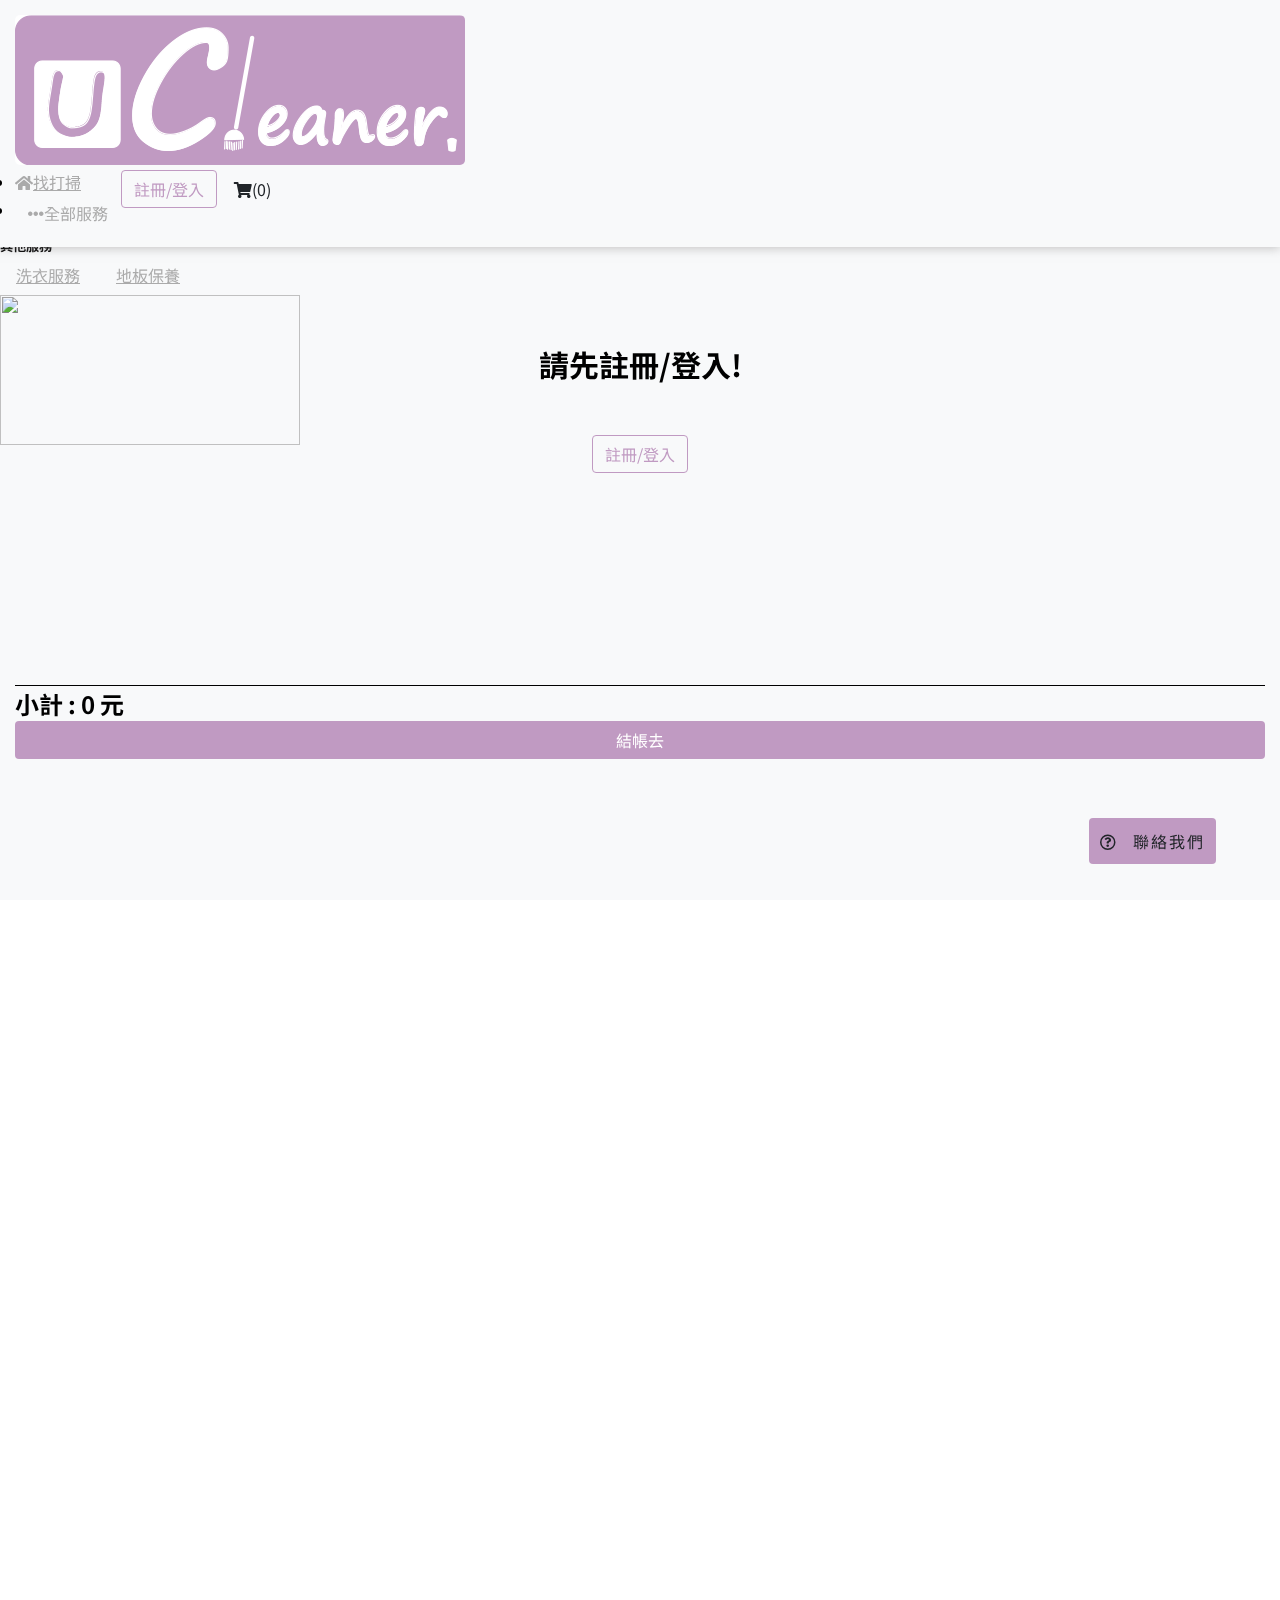
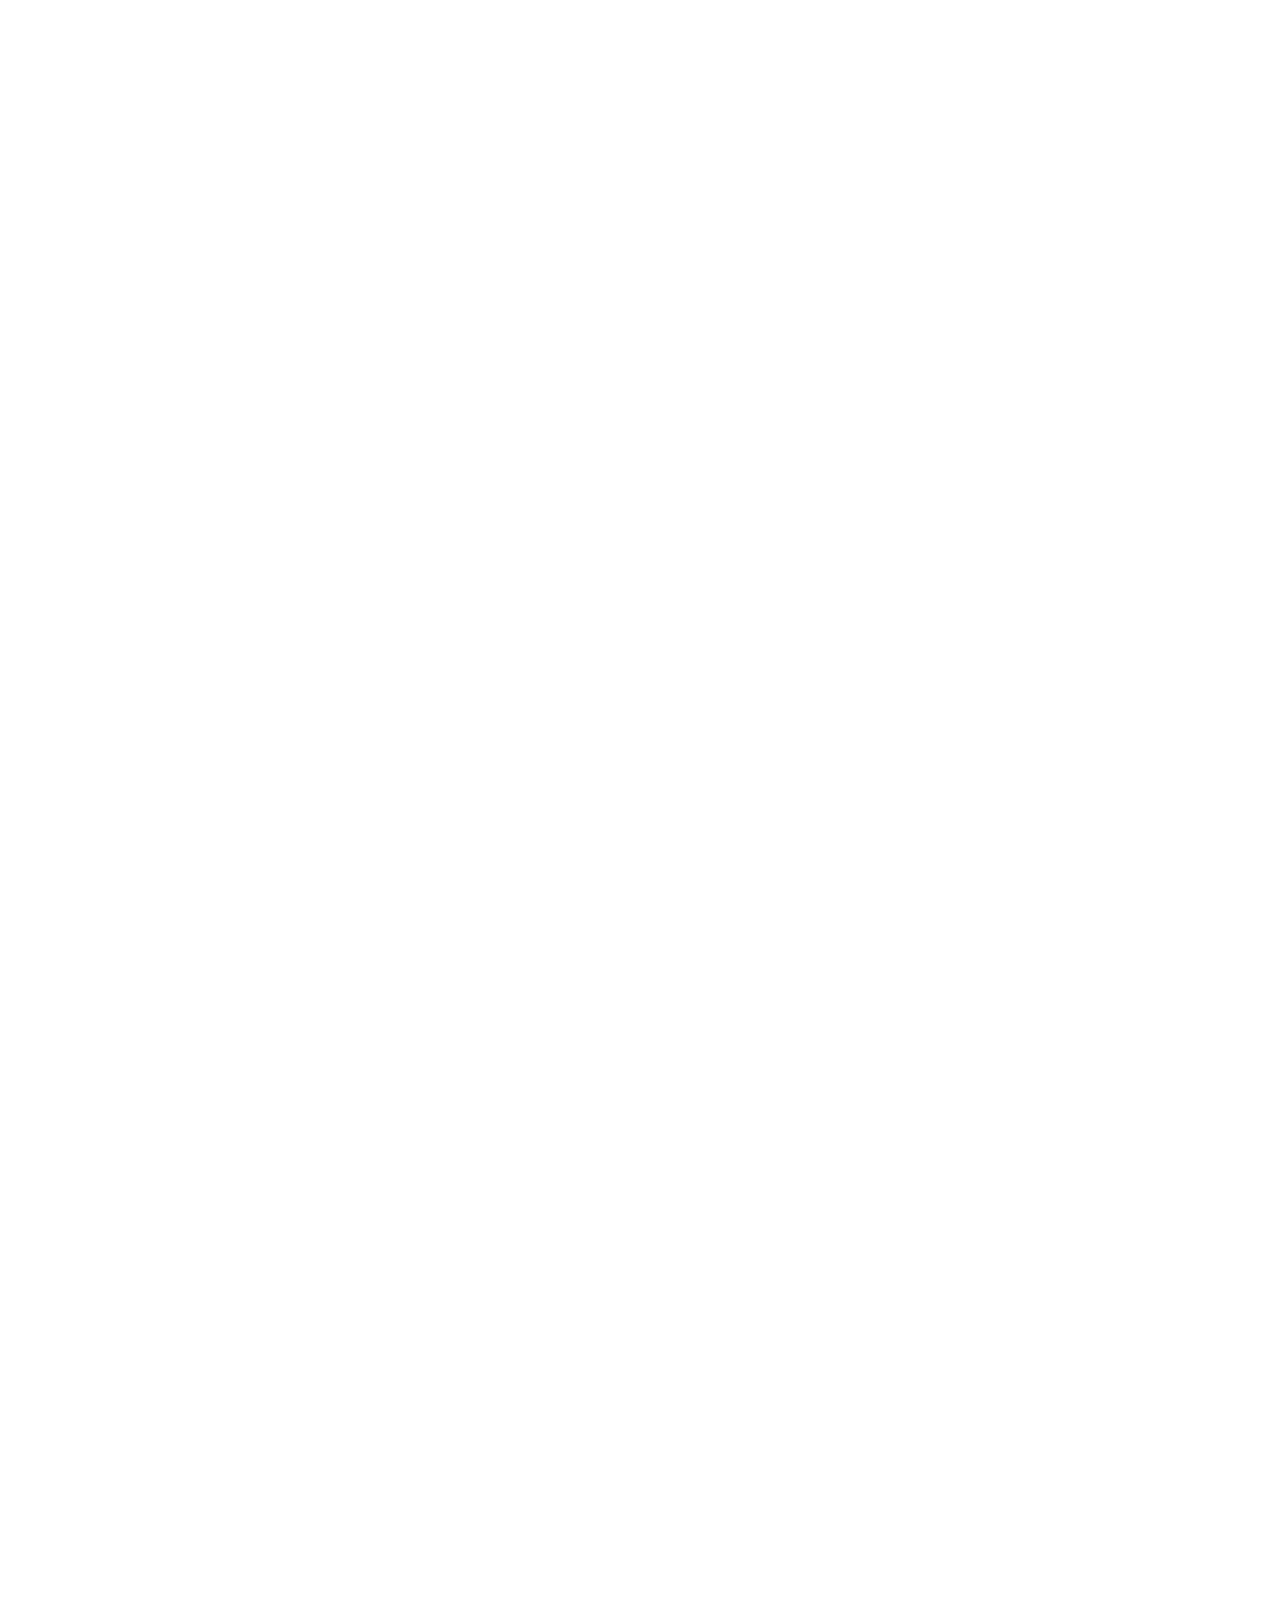
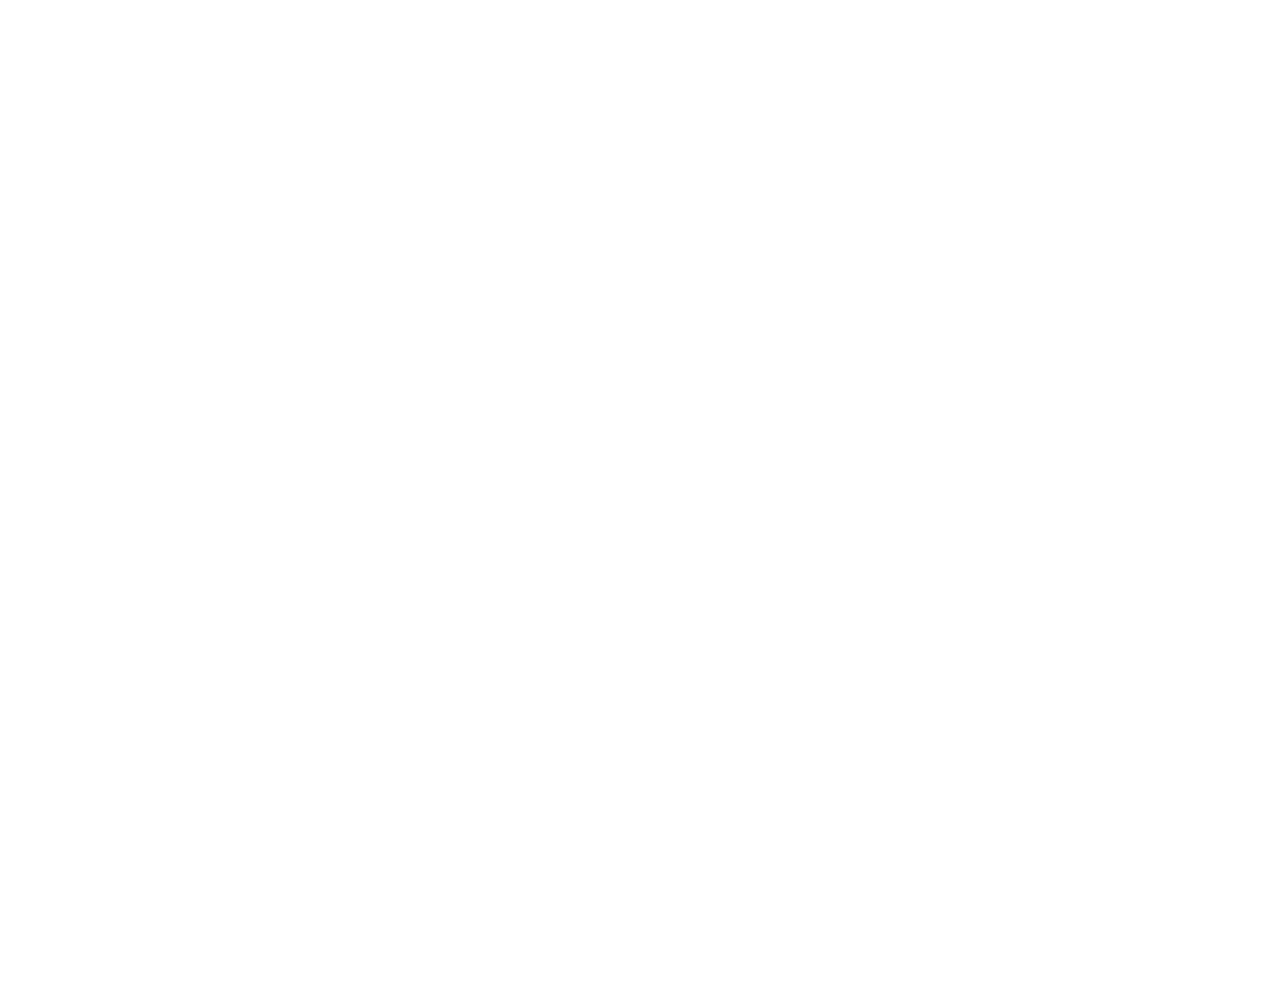
==== allServiceView.html @ 4199331a "新增全部服務導覽頁 + 改版" ====
<!DOCTYPE html>
<html lang="zh-hant">

<head>
    <meta charset="UTF-8">
    <meta name="viewport" content="width=device-width, initial-scale=1.0">
    <link rel="stylesheet" href="https://cdn.jsdelivr.net/npm/bootstrap@4.6.0/dist/css/bootstrap.min.css"
        integrity="sha384-B0vP5xmATw1+K9KRQjQERJvTumQW0nPEzvF6L/Z6nronJ3oUOFUFpCjEUQouq2+l" crossorigin="anonymous">
    <link rel="stylesheet" href="https://cdnjs.cloudflare.com/ajax/libs/OwlCarousel2/2.3.4/assets/owl.carousel.min.css"
        integrity="sha512-tS3S5qG0BlhnQROyJXvNjeEM4UpMXHrQfTGmbQ1gKmelCxlSEBUaxhRBj/EFTzpbP4RVSrpEikbmdJobCvhE3g=="
        crossorigin="anonymous" />
    <link rel="stylesheet"
        href="https://cdnjs.cloudflare.com/ajax/libs/OwlCarousel2/2.3.4/assets/owl.theme.default.min.css"
        integrity="sha512-sMXtMNL1zRzolHYKEujM2AqCLUR9F2C4/05cdbxjjLSRvMQIciEPCQZo++nk7go3BtSuK9kfa/s+a4f4i5pLkw=="
        crossorigin="anonymous" />
    <link rel="stylesheet" href="css/layout.css">
    <link rel="stylesheet" href="css/allServiceView.css">
    <title>全部服務 - uCleaner - 打掃服務</title>
    <link rel="shortcut icon" href="./images/favicon.ico" type="image/x-icon">
    <link rel="stylesheet" href="/css/icofont.min.css">
</head>

<body>
    <section class="section_loading">
        <div class='broom'>
            <div class='broom-handle'></div>
            <div class='brushes'>
                <div class='string'></div>
                <div class='string string-2'></div>
            </div>
            <div class='line'></div>
            <div class='line line-2'></div>
            <div class='line line-3'></div>
            <div class='line line-4'></div>
            <div class='line line-5'></div>
            <div class='line line-6'></div>
            <div class='line line-7'></div>
        </div>
        <div class="ash"></div>
        <div class="ash ash-right"></div>
    </section>
    <section class="section_nav">
        <div class="container-xxl p-0">
            <nav class="navbar navbar-expand-lg navbar-light position-static">
                <a class="logo" href="/">
                    <img src="./images/logo.png" alt="Logo" class="w-100">
                </a>
                <button class="hamburger" type="button">
                    <span class="navbar-toggler-icon"></span>
                </button>
                <div class="collapse navbar-collapse">
                    <ul class="navbar-nav mr-auto">
                        <li class="nav-item">
                            <a class="nav-link color-gray" href="./singleProduct.html"><i
                                    class="fas fa-home ml-4 mr-2"></i>找打掃</a>
                        </li>
                        <li class="nav-item">
                            <button class="btns nav-link color-gray all-service" type="button" data-toggle="collapse"
                                data-target="#collapse" aria-expanded="false" aria-controls="collapse">
                                <i class="fas fa-ellipsis-h ml-4 mr-2"></i>全部服務
                            </button>
                        </li>
                    </ul>
                    <div class="nav_btn-group d-flex align-items-center">
                        <button class="btns" id="cart"><i class="fas fa-shopping-cart pr-1"></i>(<span
                                class="count"></span>)</button>
                    </div>
                </div>
                <div class="side-menu">
                    <div class="side-menu_header">
                        <i class="fas fa-times float-right"></i>
                    </div>
                    <div class="side-menu_body">
                        <ul class="side-menu-nav">
                            <li class="nav-item py-2">
                                <a class="nav-link color-gray" href="./singleProduct.html"><i
                                        class="fas fa-home ml-4 mr-2"></i>找打掃</a>
                            </li>
                            <li class="nav-item py-2">
                                <a class="btns nav-link color-gray all-service" href="javascript:;">
                                    <i class="fas fa-ellipsis-h ml-4 mr-2"></i>全部服務<i
                                        class="fas fa-chevron-right ml-2"></i>
                                </a>
                                <div class="side-menu_all-service">
                                    <a class="btns nav-link color-gray all-service" href="javascript:;">
                                        <i class="fas fa-chevron-left mr-2"></i>全部服務
                                    </a>
                                    <ul class="list-unstyled">
                                        <li>
                                            <div class="subItem py-2">
                                                <span class="dropdown-item color-gray pl-3" href="javascript:;">熱門常用<i
                                                        class="fas fa-chevron-right ml-3"></i></span>
                                                <div class="subSubItem">
                                                    <a class="dropdown-item color-gray pl-5" href="javascript:;"
                                                        style="--delay:.1s">鐘點清潔</a>
                                                    <a class="dropdown-item color-gray pl-5" href="javascript:;"
                                                        style="--delay:.2s">冷氣機清洗</a>
                                                    <a class="dropdown-item color-gray pl-5" href="javascript:;"
                                                        style="--delay:.3s">洗衣機清洗</a>
                                                </div>
                                            </div>
                                        </li>

                                        <li>
                                            <div class="subItem py-2">
                                                <span class="dropdown-item color-gray pl-3" href="javascript:;">清潔收納<i
                                                        class="fas fa-chevron-right ml-3"></i></span>
                                                <div class="subSubItem">
                                                    <a class="dropdown-item color-gray pl-5" href="javascript:;"
                                                        style="--delay:.1s">鐘點清潔</a>
                                                    <a class="dropdown-item color-gray pl-5" href="javascript:;"
                                                        style="--delay:.2s">收納整理</a>
                                                    <a class="dropdown-item color-gray pl-5" href="javascript:;"
                                                        style="--delay:.3s">裝潢清潔</a>
                                                </div>
                                            </div>
                                        </li>
                                        <li>
                                            <div class="subItem py-2">
                                                <span class="dropdown-item color-gray pl-3" href="javascript:;">清除塵蟎<i
                                                        class="fas fa-chevron-right ml-3"></i></span>
                                                <div class="subSubItem">
                                                    <a class="dropdown-item color-gray pl-5" href="javascript:;"
                                                        style="--delay:.1s">除塵蟎</a>
                                                    <a class="dropdown-item color-gray pl-5" href="javascript:;"
                                                        style="--delay:.2s">清毒除蟲</a>
                                                </div>
                                            </div>
                                        </li>
                                        <li>
                                            <div class="subItem py-2">
                                                <span class="dropdown-item color-gray pl-3" href="javascript:;">企業服務<i
                                                        class="fas fa-chevron-right ml-3"></i></span>
                                                <div class="subSubItem">
                                                    <a class="dropdown-item color-gray pl-5" href="javascript:;"
                                                        style="--delay:.1s">鐘點清潔</a>
                                                    <a class="dropdown-item color-gray pl-5" href="javascript:;"
                                                        style="--delay:.2s">辦公室定期</a>
                                                    <a class="dropdown-item color-gray pl-5" href="javascript:;"
                                                        style="--delay:.3s">冷氣機清洗</a>
                                                </div>
                                            </div>
                                        </li>
                                        <li>
                                            <div class="subItem py-2">
                                                <span class="dropdown-item color-gray pl-3" href="javascript:;">其他服務<i
                                                        class="fas fa-chevron-right ml-3"></i></span>
                                                <div class="subSubItem">
                                                    <a class="dropdown-item color-gray pl-5" href="javascript:;"
                                                        style="--delay:.1s">洗衣服務</a>
                                                    <a class="dropdown-item color-gray pl-5" href="javascript:;"
                                                        style="--delay:.2s">地板保養</a>
                                                </div>
                                            </div>
                                        </li>
                                    </ul>
                                </div>
                            </li>
                        </ul>
                    </div>

                </div>
            </nav>
        </div>
        <div class="nav-bottom">
            <div class="row">
                <div class="col-3">
                    <div class="nav-bottom-item">
                        <a href="/">
                            <i class="fas fa-home"></i>
                            <span>首頁</span>
                        </a>
                    </div>
                </div>
                <div class="col-3">
                    <div class="nav-bottom-item">
                        <a href="javascript:;">
                            <i class="fas fa-shopping-cart"></i>
                            <span>購物車</span>
                        </a>
                    </div>
                </div>
                <div class="col-3">
                    <div class="nav-bottom-item">
                        <a href="javascript:;">
                            <i class="fas fa-user"></i>
                            <span>會員</span>
                        </a>
                    </div>
                </div>
                <div class="col-3">
                    <div class="nav-bottom-item">
                        <a href="javascript:;">
                            <i class="fas fa-question"></i>
                            <span>客服</span>
                        </a>
                    </div>
                </div>
            </div>
        </div>
    </section>
    <section class="section_collapse-zone">
        <div class="collapse mt-5 pt-5 pb-3 bg-white" id="collapse">
            <div class="container">
                <div class="row py-4">
                    <div class="col-3 d-flex">
                        <div class="collapse_section px-2">
                            <h5 class="white-space pl-3 pt-4">熱門常用</h5>
                            <a class="dropdown-item color-gray" href="javascript:;"
                                data-imgSrc="https://picsum.photos/300/150/?random=1">鐘點清潔</a>
                            <a class="dropdown-item color-gray" href="javascript:;"
                                data-imgSrc="https://picsum.photos/300/150/?random=2">冷氣機清洗</a>
                            <a class="dropdown-item color-gray" href="javascript:;"
                                data-imgSrc="https://picsum.photos/300/150/?random=3">洗衣機清洗</a>
                        </div>
                        <div class="collapse_section px-2">
                            <h5 class="white-space pl-3 pt-4">清潔收納</h5>
                            <a class="dropdown-item color-gray" href="javascript:;"
                                data-imgSrc="https://picsum.photos/300/150/?random=4">鐘點清潔</a>
                            <a class="dropdown-item color-gray" href="javascript:;"
                                data-imgSrc="https://picsum.photos/300/150/?random=5">收納整理</a>
                            <a class="dropdown-item color-gray" href="javascript:;"
                                data-imgSrc="https://picsum.photos/300/150/?random=6">裝潢清潔</a>
                        </div>
                    </div>
                    <div class="col-3 d-flex">
                        <div class="collapse_section px-2">
                            <h5 class="white-space pl-3 pt-4">清除塵蟎</h5>
                            <a class="dropdown-item color-gray" href="javascript:;"
                                data-imgSrc="https://picsum.photos/300/150/?random=7">除塵蟎</a>
                            <a class="dropdown-item color-gray" href="javascript:;"
                                data-imgSrc="https://picsum.photos/300/150/?random=8">清毒除蟲</a>
                        </div>
                        <div class="collapse_section px-2">
                            <h5 class="white-space pl-3 pt-4">企業服務</h5>
                            <a class="dropdown-item color-gray" href="javascript:;"
                                data-imgSrc="https://picsum.photos/300/150/?random=9">鐘點清潔</a>
                            <a class="dropdown-item color-gray" href="javascript:;"
                                data-imgSrc="https://picsum.photos/300/150/?random=10">辦公室定期</a>
                            <a class="dropdown-item color-gray" href="javascript:;"
                                data-imgSrc="https://picsum.photos/300/150/?random=11">冷氣機清洗</a>
                        </div>
                    </div>
                    <div class="col-2 d-flex">
                        <div class="collapse_section px-2">
                            <h5 class="white-space pl-3 pt-4">其他服務</h5>
                            <a class="dropdown-item color-gray" href="javascript:;"
                                data-imgSrc="https://picsum.photos/300/150/?random=12">洗衣服務</a>
                            <a class="dropdown-item color-gray" href="javascript:;"
                                data-imgSrc="https://picsum.photos/300/150/?random=13">地板保養</a>
                        </div>
                    </div>
                    <div class="col-4">
                        <div class="collapse_section">
                            <img src="./images/loading.gif" data-src="https://picsum.photos/300/150/?random=1"
                                class="d-block rounded mt-4 lazyload" style="width: 300px;height:150px;">
                        </div>
                    </div>
                </div>
            </div>
        </div>
    </section>
    <section class="section_cart-side-menu cart-side-menu position-fixed">
        <div class="container-fluid">
            <div class="row justify-content-end">
                <div class="col-12 col-lg-5 col-xl-4">
                    <div class="cart">
                        <div class="cart-header pb-2 mb-5">
                            <div class="cart-title">
                                <i class="fas fa-times float-right" id="cart-close"></i>
                                <h2>你的購物車(<span class="count"></span>)</h2>
                            </div>
                            <span class="tip">※向左滑動以便進行刪除</span>
                        </div>
                        <div class="cart-body">
                        </div>
                        <div class="cart-footer mt-4">
                            <h2 class="mt-2 mb-5"></h2>
                            <button class="btns checkout">結帳去</button>
                        </div>
                    </div>
                </div>
            </div>
        </div>
    </section>

    <!-- Start -->
    <section class="section_banner">
        <div class="container-fluid">
            <div class="row">
                <div class="col-12">
                    <h2>各式專業服務</h2>
                </div>
            </div>
        </div>
    </section>
    <section class="section_all-service-view">
        <div class="container">
            <div class="row">
                <div class="col-6 col-md-4 col-lg-3">
                    <div class="service-view-item">
                        <a href="javascript:;">
                            <div class="view-item-title">
                                <h4>鐘點清潔</h4>
                            </div>
                            <div class="view-item-content">
                                <p>專業清潔每小時500 - 600元不等創造舒適的窩</p>
                            </div>
                            <div class="view-item-hide">
                                <i class="icofont-man-in-glasses"></i>
                                <p>鐘點清潔</p>
                            </div>
                        </a>
                    </div>
                </div>
                <div class="col-6 col-md-4 col-lg-3">
                    <div class="service-view-item">
                        <a href="javascript:;">
                            <div class="view-item-title">
                                <h4>冷氣機清洗</h4>
                            </div>
                            <div class="view-item-content">
                                <p>與PM 2.5說不，還你清新空氣</p>
                            </div>
                            <div class="view-item-hide">
                                <i class="icofont-energy-air"></i>
                                <p>冷氣機清洗</p>
                            </div>
                        </a>
                    </div>
                </div>
                <div class="col-6 col-md-4 col-lg-3">
                    <div class="service-view-item">
                        <a href="javascript:;">
                            <div class="view-item-title">
                                <h4>洗衣機清洗</h4>
                            </div>
                            <div class="view-item-content">
                                <p>與藏身許久煩人的汙垢宣戰</p>
                            </div>
                            <div class="view-item-hide">
                                <i class="icofont-washing-machine"></i>
                                <p>洗衣機清洗</p>
                            </div>
                        </a>
                    </div>
                </div>
                <div class="col-6 col-md-4 col-lg-3">
                    <div class="service-view-item">
                        <a href="javascript:;">
                            <div class="view-item-title">
                                <h4>收納整理</h4>
                            </div>
                            <div class="view-item-content">
                                <p>收納整理，迎接好心情</p>
                            </div>
                            <div class="view-item-hide">
                                <i class="icofont-briefcase-2"></i>
                                <p>收納整理</p>
                            </div>
                        </a>
                    </div>
                </div>
                <div class="col-6 col-md-4 col-lg-3">
                    <div class="service-view-item">
                        <a href="javascript:;">
                            <div class="view-item-title">
                                <h4>裝潢清潔</h4>
                            </div>
                            <div class="view-item-content">
                                <p>裝潢後的清潔交給我們，木屑粉塵一網打盡</p>
                            </div>
                            <div class="view-item-hide">
                                <i class="icofont-bucket1"></i>
                                <p>裝潢清潔</p>
                            </div>
                        </a>
                    </div>
                </div>
                <div class="col-6 col-md-4 col-lg-3">
                    <div class="service-view-item">
                        <a href="javascript:;">
                            <div class="view-item-title">
                                <h4>除塵蟎</h4>
                            </div>
                            <div class="view-item-content">
                                <p>除去塵蟎，拒當過敏兒</p>
                            </div>
                            <div class="view-item-hide">
                                <i class="icofont-bug"></i>
                                <p>除塵蟎</p>
                            </div>
                        </a>
                    </div>
                </div>
                <div class="col-6 col-md-4 col-lg-3">
                    <div class="service-view-item">
                        <a href="javascript:;">
                            <div class="view-item-title">
                                <h4>清毒除蟲</h4>
                            </div>
                            <div class="view-item-content">
                                <p>專業消毒噴霧機，擊退蟲害SO EASY</p>
                            </div>
                            <div class="view-item-hide">
                                <i class="icofont-bug"></i>
                                <p>清毒除蟲</p>
                            </div>
                        </a>
                    </div>
                </div>
                <div class="col-6 col-md-4 col-lg-3">
                    <div class="service-view-item">
                        <a href="javascript:;">
                            <div class="view-item-title">
                                <h4>辦公室定期</h4>
                            </div>
                            <div class="view-item-content">
                                <p>舒適上班環境，工作效率DOUBLE</p>
                            </div>
                            <div class="view-item-hide">
                                <i class="icofont-architecture-alt"></i>
                                <p>辦公室定期</p>
                            </div>
                        </a>
                    </div>
                </div>
                <div class="col-6 col-md-4 col-lg-3">
                    <div class="service-view-item">
                        <a href="javascript:;">
                            <div class="view-item-title">
                                <h4>地板保養</h4>
                            </div>
                            <div class="view-item-content">
                                <p>石板打蠟與木質地板保養，換得家裡大家開心</p>
                            </div>
                            <div class="view-item-hide">
                                <i class="icofont-triangle"></i>
                                <p>地板保養</p>
                            </div>
                        </a>
                    </div>
                </div>
                <div class="col-6 col-md-4 col-lg-3">
                    <div class="service-view-item">
                        <a href="javascript:;">
                            <div class="view-item-title">
                                <h4>洗衣服務</h4>
                            </div>
                            <div class="view-item-content">
                                <p>外送洗衣，以袋計價，隔日取件</p>
                            </div>
                            <div class="view-item-hide">
                                <i class="icofont-jacket"></i>
                                <p>洗衣服務</p>
                            </div>
                        </a>
                    </div>
                </div>
            </div>
        </div>
    </section>
    <!-- End -->

    <footer class="section_footer">
        <div class="container-xxl">
            <div class="row">
                <div class="col-12 col-lg-4">
                    <ul class="list-unstyled">
                        <li><a href="./singleProduct.html">找打掃</a></li>
                        <li><a href="javascript:;">全部服務</a></li>
                        <li><a href="javascript:;">常見問題</a></li>
                        <li><a href="javascript:;">關於我們</a></li>
                    </ul>
                </div>
                <div class="col-12 col-lg-4">
                    <ul class="list-unstyled">
                        <li><a href="javascript:;">02-6605-7606</a></li>
                        <li><a href="javascript:;">service@abc.com</a></li>
                        <li>平日 09:00 - 18:00 ． 例假日 9:00 - 12:30 ， 13:30 - 18:00
                        </li>
                        <li>台北市大安區忠孝東路三段96號11號樓之1</li>
                    </ul>
                </div>
                <div class="col-12 col-lg-4 d-flex align-items-center">
                    <a href="https://line.me/ti/p/8W34BVyjk1" target="_blank" class="line-link">
                        <img src="./images/loading.gif" data-src="./images/line.png" alt="line" class="lazyload"></a>
                    <div class="logo pl-4">
                        <img src="./images/logo.png" alt="Logo" class="w-100">
                    </div>
                </div>
            </div>
            <hr>
            <div class="row">
                <div class="col-12 col-lg-6">
                    <p>
                        &copy; uCleaner - 打掃服務 2021 All Right Reserved
                    </p>
                </div>
                <div class="col-12 col-lg-6">
                    <p>
                        本網站支援 Google chrome、Firefox、Safari 及 Edge 瀏覽器
                    </p>
                </div>
            </div>
            <div class="contact-us">
                <button class="btns rounded-pill"><i class="far fa-question-circle"></i><span>聯絡我們</span></button>
                <div class="contact-us-form">
                    <form action="">
                        <div class="form-header">
                            <h5>客服支援</h5>
                            <i class="fas fa-minus position-absolute" id="contact-close"></i>
                        </div>
                        <div class="form-body">
                            <div class="input-groupings">
                                <label for="contact_name">姓名</label>
                                <input type="text" name="" id="contact_name">
                            </div>
                            <div class="input-groupings">
                                <label for="contact_email">電子郵件</label>
                                <input type="email" name="" id="contact_email">
                            </div>
                            <div class="input-groupings">
                                <label for="contact_phone">電話</label>
                                <input type="phone" name="" id="contact_phone">
                            </div>
                            <div class="input-groupings">
                                <label for="contact_content">訊息</label>
                                <textarea id="contact_content" cols="30" rows="5"></textarea>
                            </div>
                        </div>
                        <div class=" form-footer">
                            <input class="btns" type="submit" value="傳送訊息">
                        </div>
                    </form>
                </div>
            </div>
        </div>
    </footer>

    <script src="https://code.jquery.com/jquery-3.5.1.slim.min.js"
        integrity="sha384-DfXdz2htPH0lsSSs5nCTpuj/zy4C+OGpamoFVy38MVBnE+IbbVYUew+OrCXaRkfj"
        crossorigin="anonymous"></script>
    <script src="https://cdn.jsdelivr.net/npm/bootstrap@4.6.0/dist/js/bootstrap.bundle.min.js"
        integrity="sha384-Piv4xVNRyMGpqkS2by6br4gNJ7DXjqk09RmUpJ8jgGtD7zP9yug3goQfGII0yAns"
        crossorigin="anonymous"></script>
    <script src="https://hammerjs.github.io/dist/hammer.min.js"></script>
    <script src="./js/layout.js"></script>
</body>

</html>
---- css/layout.css ----
@import url("https://cdnjs.cloudflare.com/ajax/libs/font-awesome/5.15.1/css/all.min.css");@import url("https://fonts.googleapis.com/css2?family=Noto+Sans+TC:wght@100;300;400;500;700;900&display=swap");:root{--primary-color: #c09ac2;--primary-color-dark: #735d7d;--white: #fff;--gray: #aaa;--dark-blue: #24244e;--yellow: #f3c90c;--black: #000;--light: #f8f9fa;--dark: #333}*{font-family:'Noto Sans TC', sans-serif;padding:0;margin:0}::-moz-selection{background:var(--primary-color);color:var(--light)}::selection{background:var(--primary-color);color:var(--light)}html{overflow:hidden;height:100vh}body{overflow-x:hidden;position:relative;width:100vw;height:100vh}body.open{overflow:hidden;height:100vh}img{-o-object-fit:cover;object-fit:cover}::-webkit-scrollbar{width:8px;position:absolute;right:-10px;z-index:1000}::-webkit-scrollbar-track{background:#eeeded}::-webkit-scrollbar-thumb{border-radius:10px;background:var(--primary-color)}.dropdown-item{display:inline-block;padding:8px 16px}.dropdown-item:active,.dropdown-item:focus{background:transparent;color:var(--gray) !important;border:none}.dropdown-item:hover{background:transparent;color:var(--primary-color) !important}.container-xxl{max-width:1400px;margin:auto;padding:15px}.white-space{white-space:nowrap}.btns{display:inline-block;font-weight:400;color:#212529;text-align:center;vertical-align:middle;-webkit-user-select:none;-moz-user-select:none;-ms-user-select:none;user-select:none;user-select:none;background-color:transparent;border:1px solid transparent;padding:.375rem .75rem;font-size:1rem;line-height:1.5;border-radius:.25rem;-webkit-transition:color .15s ease-in-out, background-color .15s ease-in-out, border-color .15s ease-in-out, -webkit-box-shadow .15s ease-in-out;transition:color .15s ease-in-out, background-color .15s ease-in-out, border-color .15s ease-in-out, -webkit-box-shadow .15s ease-in-out;transition:color .15s ease-in-out, background-color .15s ease-in-out, border-color .15s ease-in-out, box-shadow .15s ease-in-out;transition:color .15s ease-in-out, background-color .15s ease-in-out, border-color .15s ease-in-out, box-shadow .15s ease-in-out, -webkit-box-shadow .15s ease-in-out}.btn:focus,.btn:visited{-webkit-box-shadow:none !important;box-shadow:none !important}.color-gray{color:var(--gray)}.color-yellow{color:var(--yellow)}.color-skyblue{color:var(--primary-color)}.faded{opacity:0}.faded-right{-webkit-transform:translateX(100px);transform:translateX(100px);-webkit-animation:faded_right 1s forwards ease;animation:faded_right 1s forwards ease;-webkit-animation-delay:var(--delay);animation-delay:var(--delay)}@-webkit-keyframes faded_rgiht{from{-webkit-transform:translateX(100px);transform:translateX(100px);opacity:0}to{-webkit-transform:translateX(0);transform:translateX(0);opacity:1}}@keyframes faded_rgiht{from{-webkit-transform:translateX(100px);transform:translateX(100px);opacity:0}to{-webkit-transform:translateX(0);transform:translateX(0);opacity:1}}.faded-bottom{-webkit-transform:translateY(100px);transform:translateY(100px);-webkit-animation:faded_bottom 1s forwards ease;animation:faded_bottom 1s forwards ease;-webkit-animation-delay:var(--delay);animation-delay:var(--delay)}@-webkit-keyframes faded_bottom{from{-webkit-transform:translateY(100px);transform:translateY(100px);opacity:0}to{-webkit-transform:translateY(0);transform:translateY(0);opacity:1}}@keyframes faded_bottom{from{-webkit-transform:translateY(100px);transform:translateY(100px);opacity:0}to{-webkit-transform:translateY(0);transform:translateY(0);opacity:1}}.faded-left{-webkit-transform:translateX(-100px);transform:translateX(-100px);-webkit-animation:faded_left 1s forwards ease;animation:faded_left 1s forwards ease;-webkit-animation-delay:var(--delay);animation-delay:var(--delay)}@-webkit-keyframes faded_left{from{-webkit-transform:translateX(-100px);transform:translateX(-100px);opacity:0}to{-webkit-transform:translateY(0);transform:translateY(0);opacity:1}}@keyframes faded_left{from{-webkit-transform:translateX(-100px);transform:translateX(-100px);opacity:0}to{-webkit-transform:translateY(0);transform:translateY(0);opacity:1}}.faded-top{-webkit-transform:translateY(-100px);transform:translateY(-100px);-webkit-animation:faded_top 1s forwards ease;animation:faded_top 1s forwards ease;-webkit-animation-delay:var(--delay);animation-delay:var(--delay)}@-webkit-keyframes faded_top{from{-webkit-transform:translateY(-100px);transform:translateY(-100px);opacity:0}to{-webkit-transform:translateY(0);transform:translateY(0);opacity:1}}@keyframes faded_top{from{-webkit-transform:translateY(-100px);transform:translateY(-100px);opacity:0}to{-webkit-transform:translateY(0);transform:translateY(0);opacity:1}}.section_loading{position:fixed;top:0;left:0;background:var(--light);width:100vw;height:100vh;z-index:1000;-webkit-transition:.4s ease-out;transition:.4s ease-out}.section_loading.inactive{opacity:0;pointer-events:none}.section_loading .broom{width:15px;height:100px;position:relative;margin:auto;margin-top:150px;-webkit-transform-origin:top center;transform-origin:top center;animation:sweep 1.2s infinite alternate-reverse}.section_loading .broom .broom-handle{width:15px;height:100px;background-color:#5a4530;border-radius:50px}.section_loading .broom .broom-handle:before,.section_loading .broom .broom-handle:after{content:'';display:block;z-index:1;width:31px;height:10px;background-color:#ed6e46;border-radius:10px;position:absolute;right:-10px}.section_loading .broom .broom-handle:before{bottom:0}.section_loading .broom .broom-handle:after{bottom:-5px}.section_loading .broom .brushes{width:120px;height:120px;background-color:#f8b65b;border-radius:50px 50px 5px 5px;position:absolute;left:-52px;top:100px;overflow:hidden}.section_loading .broom .brushes .string{width:360px;height:360px;border:5px solid #ed6e46;position:absolute;left:-115px;top:-316px;border-radius:100%}.section_loading .broom .brushes .string-2{width:350px;left:-108px;top:-305px}.section_loading .broom .line{width:2px;height:50px;background-color:#e0a155;position:absolute;border-radius:50px;left:-38px;top:170px}.section_loading .broom .line-2{left:-23px}.section_loading .broom .line-3{left:-8px}.section_loading .broom .line-4{left:7px}.section_loading .broom .line-5{left:22px}.section_loading .broom .line-6{left:37px}.section_loading .broom .line-7{left:52px}.section_loading .ash{background:#eeebeb;background:-webkit-gradient(linear, left bottom, left top, color-stop(5%, #ece9e9), to(#f0f0f0));background:linear-gradient(to top, #ece9e9 5%, #f0f0f0 100%);filter:progid:DXImageTransform.Microsoft.gradient(startColorstr='#ece9e9', endColorstr='#f0f0f0', GradientType=0);border-radius:100px;-webkit-box-shadow:0 8px 5px rgba(0,0,0,0.1);box-shadow:0 8px 5px rgba(0,0,0,0.1);height:120px;width:350px;position:relative;left:-10%;top:10%;-webkit-transform:scale(0.3);transform:scale(0.3);opacity:0;-webkit-animation:ash_left 2.4s .7s ease infinite;animation:ash_left 2.4s .7s ease infinite}.section_loading .ash:after,.section_loading .ash:before{content:'';background:#eeececdf;position:absolute;z-indeX:-1}.section_loading .ash:after{border-radius:100px;height:100px;left:50px;top:-50px;width:100px}.section_loading .ash:before{border-radius:200px;width:180px;height:180px;right:50px;top:-90px}.section_loading .ash.ash-right{left:40%;top:-10%;-webkit-animation:ash_right 2.4s 1.5s ease infinite;animation:ash_right 2.4s 1.5s ease infinite}@-webkit-keyframes sweep{0%{-webkit-transform:rotate(30deg);transform:rotate(30deg)}100%{-webkit-transform:rotate(-30deg);transform:rotate(-30deg)}}@keyframes sweep{0%{-webkit-transform:rotate(30deg);transform:rotate(30deg)}100%{-webkit-transform:rotate(-30deg);transform:rotate(-30deg)}}@-webkit-keyframes ash_left{0%{left:-10%;opacity:0;-webkit-transform:translateY(-20px) scale(0.3);transform:translateY(-20px) scale(0.3)}50%{left:-15%;opacity:1}100%{left:-20%;opacity:0;-webkit-transform:translateY(-50px) scale(0.3);transform:translateY(-50px) scale(0.3)}}@keyframes ash_left{0%{left:-10%;opacity:0;-webkit-transform:translateY(-20px) scale(0.3);transform:translateY(-20px) scale(0.3)}50%{left:-15%;opacity:1}100%{left:-20%;opacity:0;-webkit-transform:translateY(-50px) scale(0.3);transform:translateY(-50px) scale(0.3)}}@-webkit-keyframes ash_right{0%{left:40%;opacity:0;-webkit-transform:translateY(-20px) scale(0.3);transform:translateY(-20px) scale(0.3)}50%{left:45%;opacity:1}100%{left:50%;opacity:0;-webkit-transform:translateY(-50px) scale(0.3);transform:translateY(-50px) scale(0.3)}}@keyframes ash_right{0%{left:40%;opacity:0;-webkit-transform:translateY(-20px) scale(0.3);transform:translateY(-20px) scale(0.3)}50%{left:45%;opacity:1}100%{left:50%;opacity:0;-webkit-transform:translateY(-50px) scale(0.3);transform:translateY(-50px) scale(0.3)}}.section_nav{-webkit-box-shadow:0 1px 10px #8a878780;box-shadow:0 1px 10px #8a878780;background:var(--light);width:100vw;position:fixed;top:0;left:0;z-index:90}.section_nav .hamburger{border-color:transparent;background:transparent}.section_nav #collapse{pointer-events:auto}.section_nav .logo{width:100px}.section_nav .logo img{border-radius:5px}.section_nav .collapse.navbar-collapse .navbar-nav .nav-link:hover{color:var(--primary-color)}.section_nav .collapse.navbar-collapse .navbar-nav .nav-link:focus{color:auto}.section_nav .collapse.navbar-collapse .navbar-nav .nav-link.all-service.active{color:var(--primary-color)}.section_nav .collapse.navbar-collapse .nav_btn-group .login-register{border-color:var(--primary-color) !important}.section_nav .collapse.navbar-collapse .nav_btn-group .login-register:hover{background:var(--primary-color) !important;color:var(--white) !important}.section_nav .collapse.navbar-collapse .nav_btn-group .member-center{cursor:pointer;border-color:var(--primary-color) !important}.section_nav .collapse.navbar-collapse .nav_btn-group .member-center:hover{background:var(--primary-color) !important;color:var(--white) !important}.section_nav .side-menu{position:absolute;right:100%;width:100%;height:100vh;z-index:100;top:0;padding:10px 10px 0 0;background:var(--white);-webkit-transition:.3s ease;transition:.3s ease}.section_nav .side-menu_header .fa-times{font-size:40px;cursor:pointer;-webkit-transition:.4s ease-out;transition:.4s ease-out;-webkit-transform:scale(0);transform:scale(0)}.section_nav .side-menu_header .fa-times.show{-webkit-transform:scale(1) rotate(360deg);transform:scale(1) rotate(360deg)}.section_nav .side-menu_body{display:-webkit-box;display:-ms-flexbox;display:flex;padding:50px 0 0 0}.section_nav .side-menu_body a:hover{color:var(--primary-color) !important}.section_nav .side-menu_body .side-menu_all-service{position:absolute;width:100%;height:calc(100vh - 50px);top:70px;left:-100%;background:var(--white);padding:0 0 0 20px;-webkit-transition:.3s ease-out;transition:.3s ease-out}.section_nav .side-menu_body .side-menu_all-service .all-service{display:inline;font-weight:700;font-size:18px}.section_nav .side-menu_body .side-menu_all-service.active{left:0}.section_nav .side-menu_body .side-menu_all-service .subItem span{cursor:pointer}.section_nav .side-menu_body .side-menu_all-service .subItem span i{-webkit-transition:.4s ease;transition:.4s ease}.section_nav .side-menu_body .side-menu_all-service .subItem .subSubItem{height:0;pointer-events:none}.section_nav .side-menu_body .side-menu_all-service .subItem .subSubItem a{-webkit-transform:translateX(-50%);transform:translateX(-50%);-webkit-transition:-webkit-transform .3s ease-out;transition:-webkit-transform .3s ease-out;transition:transform .3s ease-out;transition:transform .3s ease-out, -webkit-transform .3s ease-out;opacity:0;-webkit-transition-delay:var(--delay);transition-delay:var(--delay)}.section_nav .side-menu_body .side-menu_all-service .subItem.open span{color:var(--primary-color)}.section_nav .side-menu_body .side-menu_all-service .subItem.open span i{-webkit-transform:rotate(90deg);transform:rotate(90deg)}.section_nav .side-menu_body .side-menu_all-service .subItem.open .subSubItem{height:100%;pointer-events:auto}.section_nav .side-menu_body .side-menu_all-service .subItem.open .subSubItem a{-webkit-transform:translateX(0);transform:translateX(0);opacity:1}.section_nav .side-menu_body .nav-link{text-align:left}.section_nav .side-menu.show{right:0%}.section_nav .side-menu .login-register{border-color:var(--primary-color) !important}.section_nav .side-menu .login-register:hover{background:var(--primary-color) !important;color:var(--white) !important}.section_nav .side-menu .member-center{cursor:pointer}.section_nav .side-menu .member-center:hover{color:var(--primary-color)}.section_nav .nav-bottom{position:fixed;bottom:0;left:0;width:100%;background:var(--light);padding:5px 30px;-webkit-box-shadow:0 -1px 4px var(--gray);box-shadow:0 -1px 4px var(--gray)}.section_nav .nav-bottom-item a{display:-webkit-box;display:-ms-flexbox;display:flex;-webkit-box-orient:vertical;-webkit-box-direction:normal;-ms-flex-direction:column;flex-direction:column;-webkit-box-pack:center;-ms-flex-pack:center;justify-content:center;-webkit-box-align:center;-ms-flex-align:center;align-items:center;color:var(--black)}.section_nav .nav-bottom-item a:hover{text-decoration:none}.section_nav .nav-bottom-item a i{font-size:24px;color:var(--gray);-webkit-transition:.3s ease-in;transition:.3s ease-in;position:relative}.section_nav .nav-bottom-item a span{font-size:12px}.section_nav .nav-bottom-item a span.red-dot{position:absolute;width:20px;height:20px;border-radius:50%;background:#f00;color:var(--white);line-height:20px;text-align:center;right:-10px;top:-8px}.section_collapse-zone{position:fixed}.section_collapse-zone .collapse_section{width:50%}.section_cart-side-menu{top:0;right:-200%;z-index:500;width:100vw;height:100vh;-webkit-transition:.5s ease-out;transition:.5s ease-out;background:-webkit-gradient(linear, left top, right top, from(transparent), to(#eeeeee70));background:linear-gradient(to right, transparent, #eeeeee70)}.section_cart-side-menu .container-fluid{height:100vh;padding:0}.section_cart-side-menu .container-fluid .row{height:100%}.section_cart-side-menu .container-fluid .row .col-12{height:100vh;display:-webkit-box;display:-ms-flexbox;display:flex;-webkit-box-orient:vertical;-webkit-box-direction:normal;-ms-flex-direction:column;flex-direction:column}.section_cart-side-menu.open{right:0}.section_cart-side-menu .cart{height:100%;padding:0 15px;background:var(--light);-webkit-box-shadow:-2px 0 10px #0000002d;box-shadow:-2px 0 10px #0000002d;display:-webkit-box;display:-ms-flexbox;display:flex;-webkit-box-orient:vertical;-webkit-box-direction:normal;-ms-flex-direction:column;flex-direction:column}.section_cart-side-menu .cart .cart-header{height:10%}.section_cart-side-menu .cart .cart-header i{padding:20px 20px 0 0;font-size:36px;cursor:pointer}.section_cart-side-menu .cart .cart-header h2{padding:70px 0 20px 0;border-bottom:1px solid #666}.section_cart-side-menu .cart .cart-header .tip{color:#ff0000;-webkit-transition:.2s;transition:.2s}.section_cart-side-menu .cart .cart-header .tip.hide{opacity:0}.section_cart-side-menu .cart .cart-body{overflow-y:scroll;overflow-x:hidden;height:50%;margin:60px 0 0;position:relative}.section_cart-side-menu .cart .cart-body .cart-product-item{-webkit-transition:.4s ease-in;transition:.4s ease-in;display:-webkit-box;display:-ms-flexbox;display:flex;-webkit-box-orient:horizontal;-webkit-box-direction:normal;-ms-flex-direction:row;flex-direction:row;background:var(--white);position:relative}.section_cart-side-menu .cart .cart-body .cart-product-item i{top:5%;right:5%;font-size:18px;cursor:pointer}.section_cart-side-menu .cart .cart-body .cart-product-item .detail{background:var(--primary-color);color:var(--light);margin:0 5px 0 auto;border-radius:5px;padding:5px 9px;width:40%}.section_cart-side-menu .cart .cart-body .cart-product-item .btns-group{position:absolute;width:100px;height:100%;top:0;right:-80px;opacity:0;display:-webkit-box;display:-ms-flexbox;display:flex;-webkit-box-orient:vertical;-webkit-box-direction:normal;-ms-flex-direction:column;flex-direction:column;-webkit-box-pack:center;-ms-flex-pack:center;justify-content:center;-webkit-box-align:end;-ms-flex-align:end;align-items:flex-end;z-index:-1;-webkit-transition:opacity .3s .4s linear;transition:opacity .3s .4s linear}.section_cart-side-menu .cart .cart-body .cart-product-item .btns-group button{padding:10px 20px;border-radius:0 10px 10px 0;color:var(--white);width:80px;height:50%;margin:5px 0}.section_cart-side-menu .cart .cart-body .cart-product-item .btns-group button.confirm{background:#e64d27;font-size:18px}.section_cart-side-menu .cart .cart-body .cart-product-item .btns-group button.confirm:hover{background:#c5401f}.section_cart-side-menu .cart .cart-body .cart-product-item .btns-group button.cancel{background:#315df0;font-size:20px}.section_cart-side-menu .cart .cart-body .cart-product-item .btns-group button.cancel:hover{background:#2147c3}.section_cart-side-menu .cart .cart-body .cart-product-item.remove{-webkit-transform:translateX(-100px);transform:translateX(-100px)}.section_cart-side-menu .cart .cart-body .cart-product-item.remove .btns-group{opacity:1}.section_cart-side-menu .cart .cart-body .cart-product-item.delete{-webkit-transform:translateX(-100%);transform:translateX(-100%);opacity:0}.section_cart-side-menu .cart .cart-body::-webkit-scrollbar{width:8px}.section_cart-side-menu .cart .cart-body::-webkit-scrollbar-thumb{background:var(--gray)}.section_cart-side-menu .cart .cart-body::-webkit-scrollbar-track{background:#908f8f36}.section_cart-side-menu .cart .cart-body h4{font-size:30px}.section_cart-side-menu .cart .cart-body h4.center{position:absolute;top:40%;left:50%;-webkit-transform:translate(-50%, -50%);transform:translate(-50%, -50%);text-align:center}.section_cart-side-menu .cart .cart-body button.login-register{border-color:var(--primary-color) !important;margin-top:10px}.section_cart-side-menu .cart .cart-body button.login-register:hover{background:var(--primary-color) !important;color:var(--white) !important}.section_cart-side-menu .cart .cart-body button.center{position:absolute;top:55%;left:50%;-webkit-transform:translate(-50%, -50%);transform:translate(-50%, -50%)}.section_cart-side-menu .cart .cart-footer{height:40%;border-top:1px solid var(--black)}.section_cart-side-menu .cart .cart-footer button{width:100%;background:var(--primary-color);color:var(--white)}.section_footer{padding:50px 0;background:var(--dark-blue)}.section_footer .row:nth-of-type(1) .col-12:nth-of-type(1) ul{display:-webkit-box;display:-ms-flexbox;display:flex;-webkit-box-pack:center;-ms-flex-pack:center;justify-content:center}.section_footer .row:nth-of-type(1) .col-12:nth-of-type(1) ul li{padding:0 10px}.section_footer .row:nth-of-type(1) .col-12:nth-of-type(1) ul li a{font-size:13px}.section_footer .row:nth-of-type(1) .col-12:nth-of-type(2) ul{text-align:center}.section_footer .row:nth-of-type(1) .col-12:nth-of-type(3){display:-webkit-box;display:-ms-flexbox;display:flex;-webkit-box-pack:center;-ms-flex-pack:center;justify-content:center;-webkit-box-align:center;-ms-flex-align:center;align-items:center}.section_footer .row:nth-of-type(2){text-align:center}.section_footer .line-link img{width:60px;height:60px}.section_footer li,.section_footer a{color:var(--white);padding:5px 0}.section_footer p{color:var(--white)}.section_footer hr{background:var(--light)}.section_footer .contact-us{position:fixed;bottom:4%;right:5%;z-index:80}.section_footer .contact-us button{width:50px;height:50px;padding:10px;background:var(--primary-color);letter-spacing:2px;text-align:center;position:relative;bottom:0;-webkit-transition:all .3s .1s ease-in, color .2s;transition:all .3s .1s ease-in, color .2s;display:none}.section_footer .contact-us button:hover{color:var(--white)}.section_footer .contact-us button.active{bottom:-800px}.section_footer .contact-us button span{display:none}.section_footer .contact-us-form{width:100vw;-webkit-box-shadow:1px 1px 10px #00000080;box-shadow:1px 1px 10px #00000080;border-radius:10px;position:absolute;right:-20px;bottom:-900px;-webkit-transition:.3s ease-in;transition:.3s ease-in;opacity:0}.section_footer .contact-us-form .form-header{background:var(--primary-color);padding:20px 0 15px;position:relative;text-align:center;border-radius:10px 10px 0 0}.section_footer .contact-us-form .form-header h5{font-size:16px}.section_footer .contact-us-form .form-header i{top:40%;right:10%;cursor:pointer}.section_footer .contact-us-form .form-body{background:var(--white);padding:15px;overflow-y:scroll;height:300px}.section_footer .contact-us-form .form-body .input-groupings{padding:10px;display:-webkit-box;display:-ms-flexbox;display:flex;-webkit-box-orient:vertical;-webkit-box-direction:normal;-ms-flex-direction:column;flex-direction:column}.section_footer .contact-us-form .form-body .input-groupings input,.section_footer .contact-us-form .form-body .input-groupings textarea{border:1px solid var(--gray);border-radius:5px;margin-top:10px;padding:5px;-webkit-box-flex:1;-ms-flex-positive:1;flex-grow:1}.section_footer .contact-us-form .form-body .input-groupings textarea{resize:none}.section_footer .contact-us-form .form-body::-webkit-scrollbar{width:8px}.section_footer .contact-us-form .form-body::-webkit-scrollbar-thumb{background:var(--gray)}.section_footer .contact-us-form .form-body::-webkit-scrollbar-track{background:#eeeeee80}.section_footer .contact-us-form .form-footer{border-top:1px solid var(--gray);background:var(--white);position:relative;padding:30px 0 40px;border-radius:0 0 10px 10px}.section_footer .contact-us-form .form-footer input[type="submit"]{position:absolute;bottom:25%;right:5%;padding:5px;background:var(--primary-color);color:var(--white)}.section_footer .contact-us-form.active{bottom:50px;opacity:1}.section_footer .logo{width:150px}.section_footer .logo img{border-radius:3px}@media screen and (min-width: 768px){.section_loading .broom{height:300px}.section_loading .broom .broom-handle{width:15px;height:100px;background-color:#5a4530;border-radius:50px}.section_loading .broom .broom-handle:before{top:90px}.section_loading .broom .broom-handle:after{top:80px}.section_loading .ash{left:5%;top:-10%}.section_loading .ash.ash-right{top:-25%}@-webkit-keyframes ash_left{0%{left:5%;opacity:0}50%{left:0%;opacity:1;-webkit-transform:translateY(-30px) scale(0.4);transform:translateY(-30px) scale(0.4)}100%{opacity:0;-webkit-transform:translateY(-40px) scale(0.4);transform:translateY(-40px) scale(0.4)}}@keyframes ash_left{0%{left:5%;opacity:0}50%{left:0%;opacity:1;-webkit-transform:translateY(-30px) scale(0.4);transform:translateY(-30px) scale(0.4)}100%{opacity:0;-webkit-transform:translateY(-40px) scale(0.4);transform:translateY(-40px) scale(0.4)}}@-webkit-keyframes ash_right{0%{left:55%;opacity:0}50%{left:60%;opacity:1;-webkit-transform:translateY(-20px) scale(0.4);transform:translateY(-20px) scale(0.4)}100%{left:60%;opacity:0;-webkit-transform:translate(10px, -30px) scale(0.4);transform:translate(10px, -30px) scale(0.4)}}@keyframes ash_right{0%{left:55%;opacity:0}50%{left:60%;opacity:1;-webkit-transform:translateY(-20px) scale(0.4);transform:translateY(-20px) scale(0.4)}100%{left:60%;opacity:0;-webkit-transform:translate(10px, -30px) scale(0.4);transform:translate(10px, -30px) scale(0.4)}}.section_nav .logo{width:150px}}@media screen and (min-width: 992px){.section_nav .hamburger{margin-left:auto}.section_nav .navbar-expand-lg .navbar-collapse{display:none !important}.section_collapse-zone{width:100%;z-index:2}.section_collapse-zone.open{background:#33333380;height:100vh}.section_footer .row:nth-of-type(1) .col-12:nth-of-type(1) ul{-webkit-box-orient:vertical;-webkit-box-direction:normal;-ms-flex-direction:column;flex-direction:column}.section_footer .row:nth-of-type(1) .col-12:nth-of-type(1) ul li{padding:5px 0 5px 15px}.section_footer .row:nth-of-type(1) .col-12:nth-of-type(1) ul li a{font-size:15px}.section_footer .row:nth-of-type(1) .col-12:nth-of-type(2) ul{text-align:left}.section_footer .row:nth-of-type(1) .col-12:nth-of-type(2) ul li{padding:5px 0 5px 15px}.section_footer .contact-us button{width:auto;height:auto}.section_footer .contact-us button span{display:inline;padding-left:15px}.section_footer .contact-us-form{width:400px;right:0}}@media screen and (min-width: 1024px){.section_nav .hamburger{display:none}.section_nav .navbar-expand-lg .navbar-collapse{display:-webkit-box !important;display:-ms-flexbox !important;display:flex !important}.section_nav .side-menu{display:none}.section_nav .nav-bottom{display:none}.section_cart-side-menu .cart .cart-body{height:100%}.section_footer{background:var(--white)}.section_footer li,.section_footer a{color:var(--dark);padding:5px 0}.section_footer p{color:var(--dark)}.section_footer hr{background:var(--dark)}.section_footer .contact-us button{display:block}}@media screen and (min-width: 1400px){.section_loading .ash{left:25%}@-webkit-keyframes ash_left{0%{left:30%;opacity:0;-webkit-transform:translateY(-20px) scale(0.4);transform:translateY(-20px) scale(0.4)}50%{left:25%;opacity:1}100%{opacity:0;-webkit-transform:translateY(-50px) scale(0.4);transform:translateY(-50px) scale(0.4)}}@keyframes ash_left{0%{left:30%;opacity:0;-webkit-transform:translateY(-20px) scale(0.4);transform:translateY(-20px) scale(0.4)}50%{left:25%;opacity:1}100%{opacity:0;-webkit-transform:translateY(-50px) scale(0.4);transform:translateY(-50px) scale(0.4)}}@keyframes ash_left{0%{left:30%;opacity:0;-webkit-transform:translateY(-20px) scale(0.4);transform:translateY(-20px) scale(0.4)}50%{left:25%;opacity:1}100%{opacity:0;-webkit-transform:translateY(-50px) scale(0.4);transform:translateY(-50px) scale(0.4)}}}
---- css/allServiceView.css ----
.section_banner{background:url("/images/bg_clean.jpg") center center/cover;padding:30% 0;position:relative;overflow:hidden}.section_banner h2{position:absolute;top:50%;left:50%;width:100%;text-align:center;padding:50% 0;-webkit-transform:translate(-50%, -50%);transform:translate(-50%, -50%);color:var(--white);font-size:60px;letter-spacing:10px;font-weight:400;-webkit-backdrop-filter:brightness(0.9);backdrop-filter:brightness(0.9);font-size:40px}.section_all-service-view{padding:100px 0;background:var(--light)}.section_all-service-view .col-6:nth-of-type(1) .service-view-item{background:url("https://picsum.photos/300/300/?random=1")}.section_all-service-view .col-6:nth-of-type(2) .service-view-item{background:url("https://picsum.photos/300/300/?random=2")}.section_all-service-view .col-6:nth-of-type(3) .service-view-item{background:url("https://picsum.photos/300/300/?random=3")}.section_all-service-view .col-6:nth-of-type(4) .service-view-item{background:url("https://picsum.photos/300/300/?random=4")}.section_all-service-view .col-6:nth-of-type(5) .service-view-item{background:url("https://picsum.photos/300/300/?random=5")}.section_all-service-view .col-6:nth-of-type(6) .service-view-item{background:url("https://picsum.photos/300/300/?random=6")}.section_all-service-view .col-6:nth-of-type(7) .service-view-item{background:url("https://picsum.photos/300/300/?random=7")}.section_all-service-view .col-6:nth-of-type(8) .service-view-item{background:url("https://picsum.photos/300/300/?random=8")}.section_all-service-view .col-6:nth-of-type(9) .service-view-item{background:url("https://picsum.photos/300/300/?random=9")}.section_all-service-view .col-6:nth-of-type(10) .service-view-item{background:url("https://picsum.photos/300/300/?random=10")}.section_all-service-view .service-view-item{border-radius:15px;height:200px;margin:15px;position:relative;overflow:hidden;-webkit-transition:background .3s .2s ease-in-out;transition:background .3s .2s ease-in-out}.section_all-service-view .service-view-item:before{content:"";width:100%;height:100%;position:absolute;top:0;left:0;background:#000000b0}.section_all-service-view .service-view-item a{color:var(--white);display:-webkit-box;display:-ms-flexbox;display:flex;-webkit-box-pack:center;-ms-flex-pack:center;justify-content:center;-webkit-box-align:center;-ms-flex-align:center;align-items:center;-webkit-box-orient:vertical;-webkit-box-direction:normal;-ms-flex-direction:column;flex-direction:column;padding:45px 25px 25px;position:relative;overflow:hidden;z-index:10;text-decoration:none;width:100%;height:100%}.section_all-service-view .service-view-item a .view-item-title{-webkit-transition:.3s ease-in;transition:.3s ease-in;margin-bottom:10px}.section_all-service-view .service-view-item a .view-item-title h4{letter-spacing:2px}.section_all-service-view .service-view-item a .view-item-content{-webkit-transition:.3s ease-in;transition:.3s ease-in}.section_all-service-view .service-view-item a .view-item-content p{text-align:center;letter-spacing:2px;font-size:17px}.section_all-service-view .service-view-item a .view-item-hide{-webkit-transition:.3s ease-in;transition:.3s ease-in;position:absolute;bottom:0%;display:-webkit-box;display:-ms-flexbox;display:flex;-webkit-box-pack:center;-ms-flex-pack:center;justify-content:center;-webkit-box-align:center;-ms-flex-align:center;align-items:center;-webkit-box-orient:vertical;-webkit-box-direction:normal;-ms-flex-direction:column;flex-direction:column}.section_all-service-view .service-view-item a .view-item-hide i{font-size:80px;padding-bottom:10px}.section_all-service-view .service-view-item a .view-item-hide p{letter-spacing:2px;font-size:18px}.section_all-service-view .service-view-item a .view-item-title,.section_all-service-view .service-view-item a .view-item-content{opacity:0}@media screen and (min-width: 768px){.section_banner h2{font-size:60px}.section_all-service-view .service-view-item:before{background:#0000002f}.section_all-service-view .service-view-item a .view-item-title,.section_all-service-view .service-view-item a .view-item-content{opacity:1}.section_all-service-view .service-view-item a .view-item-hide{bottom:-100%;opacity:0}.section_all-service-view .service-view-item:hover:before{background:#000000b0}.section_all-service-view .service-view-item:hover a{text-decoration:none}.section_all-service-view .service-view-item:hover a .view-item-title,.section_all-service-view .service-view-item:hover a .view-item-content{opacity:0}.section_all-service-view .service-view-item:hover a .view-item-hide{bottom:0%;opacity:1}}@media screen and (min-width: 1024px){.section_banner{padding:15% 0 10%}}
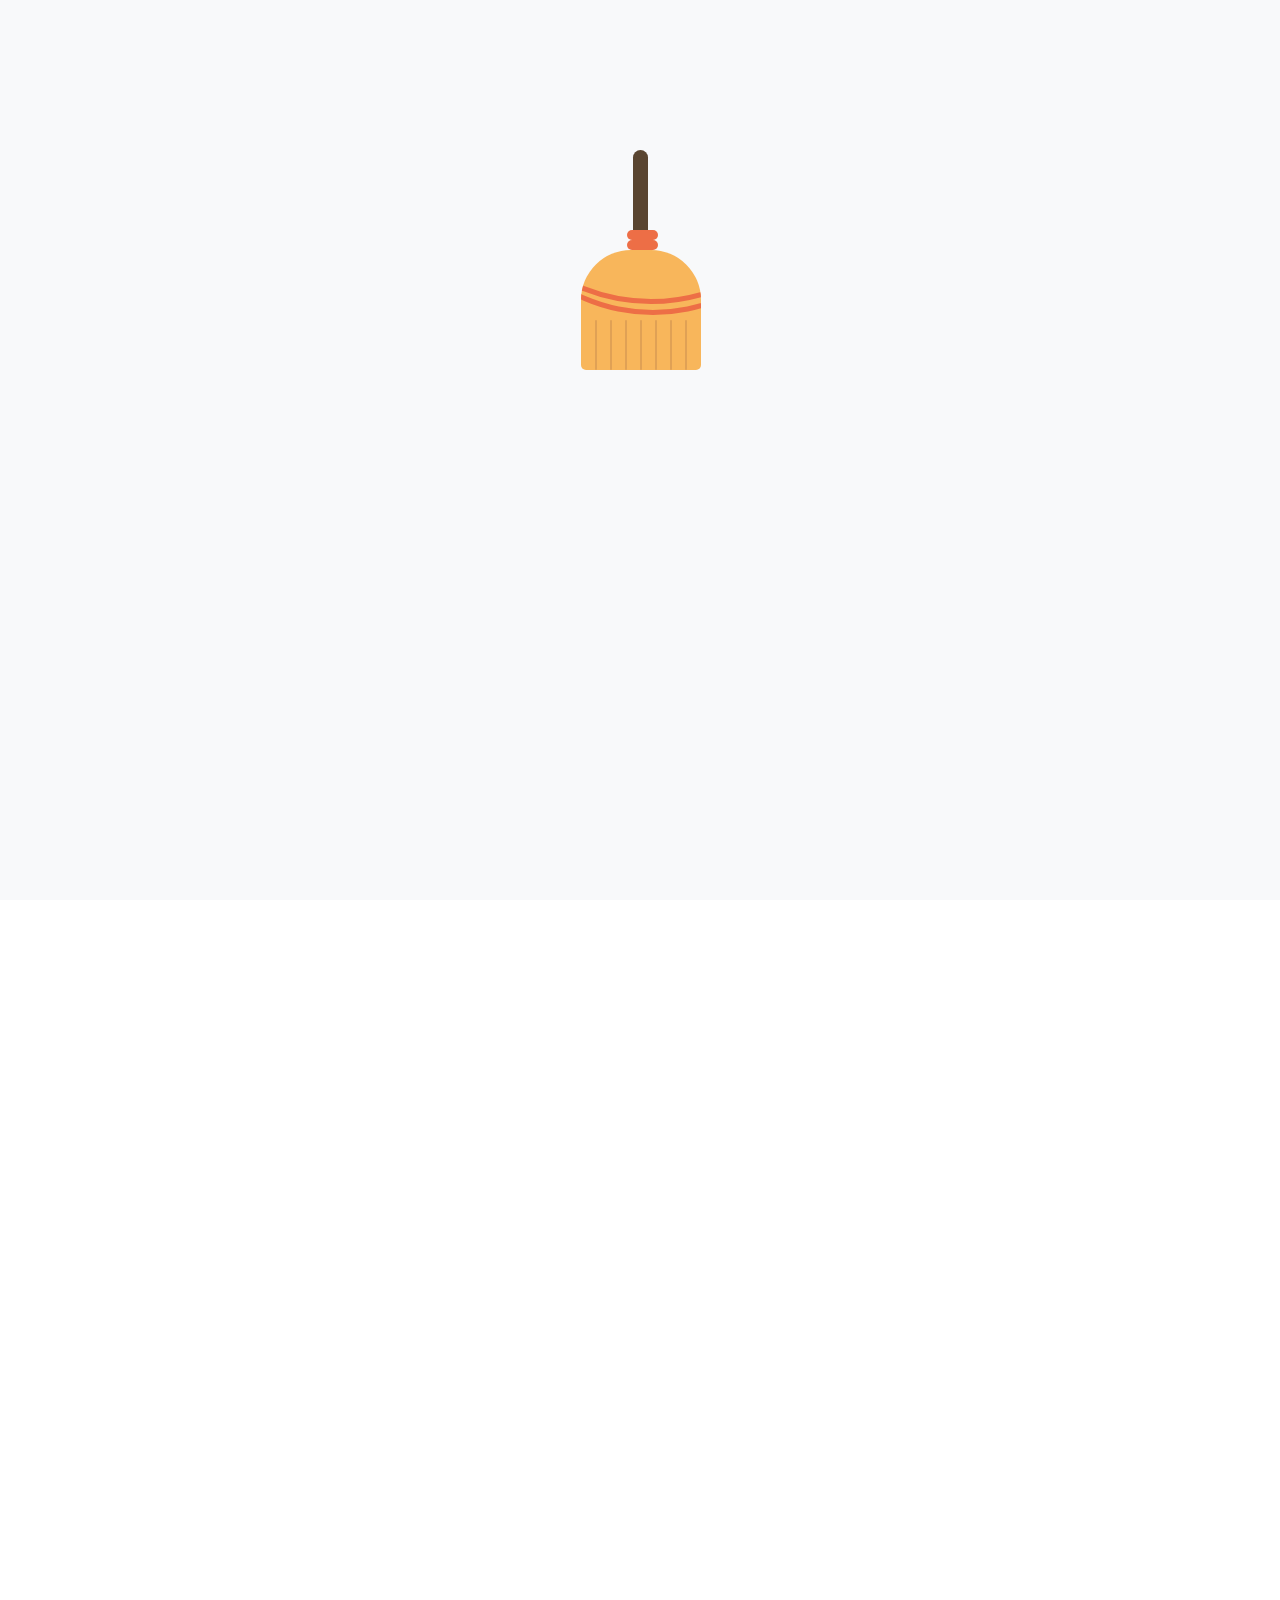
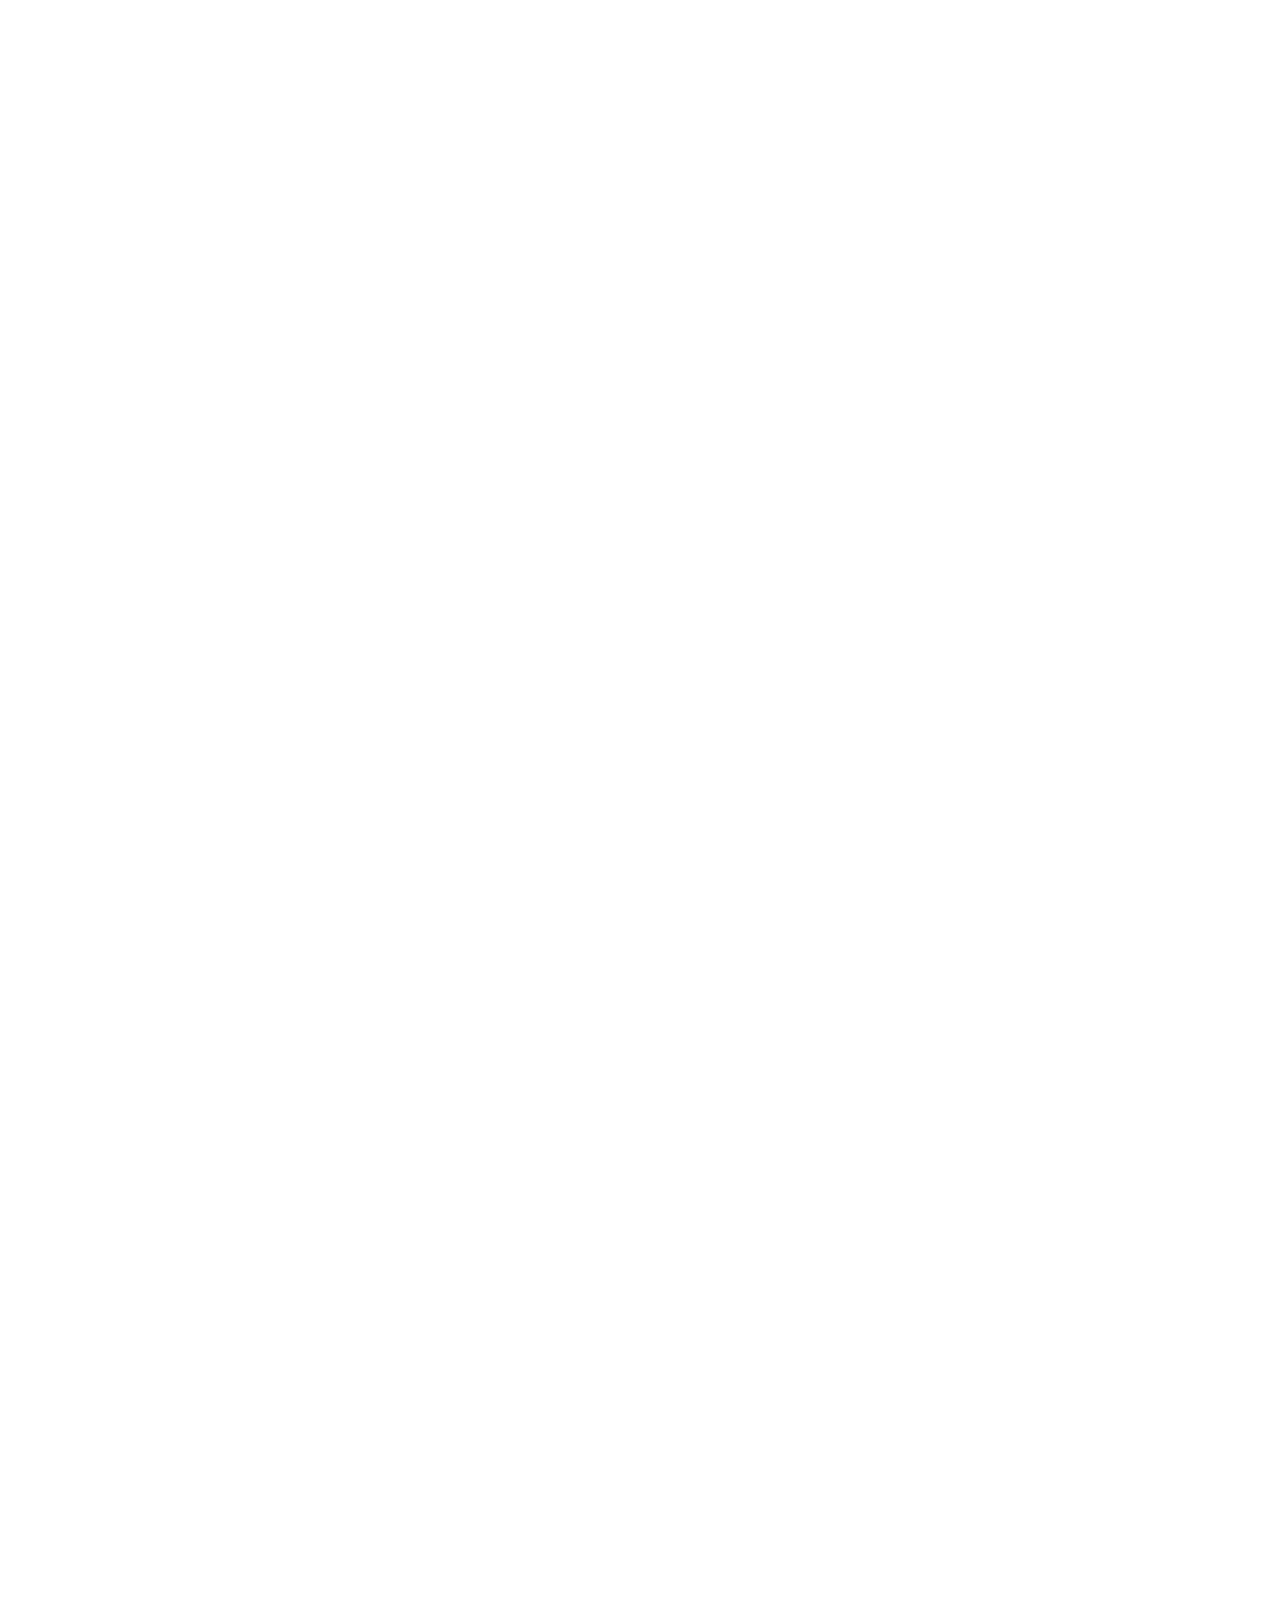
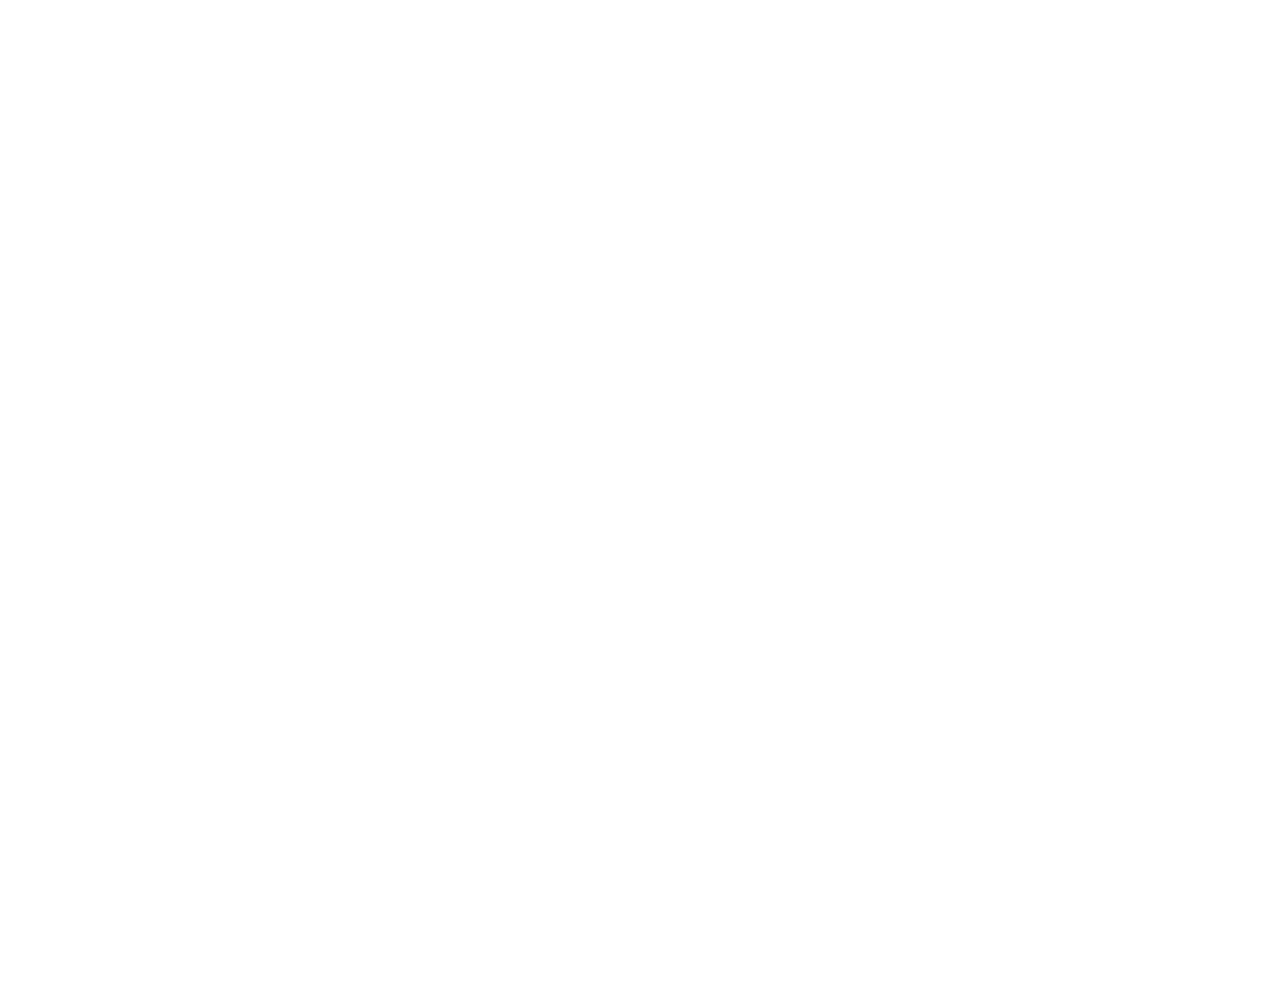
==== commit 214ac824: "修正錯誤" ====
--- a/allServiceView.html
+++ b/allServiceView.html
@@ -15,7 +15,7 @@
         crossorigin="anonymous" />
     <link rel="stylesheet" href="css/layout.css">
     <link rel="stylesheet" href="css/allServiceView.css">
-    <title>全部服務 - uCleaner - 打掃服務</title>
+    <title>全部服務 - uCleaner打掃服務</title>
     <link rel="shortcut icon" href="./images/favicon.ico" type="image/x-icon">
     <link rel="stylesheet" href="/css/icofont.min.css">
 </head>
@@ -522,7 +522,7 @@
                             </div>
                             <div class="input-groupings">
                                 <label for="contact_phone">電話</label>
-                                <input type="phone" name="" id="contact_phone">
+                                <input type="tel" name="" id="contact_phone">
                             </div>
                             <div class="input-groupings">
                                 <label for="contact_content">訊息</label>
--- a/css/layout.css
+++ b/css/layout.css
@@ -1 +1 @@
-@import url("https://cdnjs.cloudflare.com/ajax/libs/font-awesome/5.15.1/css/all.min.css");@import url("https://fonts.googleapis.com/css2?family=Noto+Sans+TC:wght@100;300;400;500;700;900&display=swap");:root{--primary-color: #c09ac2;--primary-color-dark: #735d7d;--white: #fff;--gray: #aaa;--dark-blue: #24244e;--yellow: #f3c90c;--black: #000;--light: #f8f9fa;--dark: #333}*{font-family:'Noto Sans TC', sans-serif;padding:0;margin:0}::-moz-selection{background:var(--primary-color);color:var(--light)}::selection{background:var(--primary-color);color:var(--light)}html{overflow:hidden;height:100vh}body{overflow-x:hidden;position:relative;width:100vw;height:100vh}body.open{overflow:hidden;height:100vh}img{-o-object-fit:cover;object-fit:cover}::-webkit-scrollbar{width:8px;position:absolute;right:-10px;z-index:1000}::-webkit-scrollbar-track{background:#eeeded}::-webkit-scrollbar-thumb{border-radius:10px;background:var(--primary-color)}.dropdown-item{display:inline-block;padding:8px 16px}.dropdown-item:active,.dropdown-item:focus{background:transparent;color:var(--gray) !important;border:none}.dropdown-item:hover{background:transparent;color:var(--primary-color) !important}.container-xxl{max-width:1400px;margin:auto;padding:15px}.white-space{white-space:nowrap}.btns{display:inline-block;font-weight:400;color:#212529;text-align:center;vertical-align:middle;-webkit-user-select:none;-moz-user-select:none;-ms-user-select:none;user-select:none;user-select:none;background-color:transparent;border:1px solid transparent;padding:.375rem .75rem;font-size:1rem;line-height:1.5;border-radius:.25rem;-webkit-transition:color .15s ease-in-out, background-color .15s ease-in-out, border-color .15s ease-in-out, -webkit-box-shadow .15s ease-in-out;transition:color .15s ease-in-out, background-color .15s ease-in-out, border-color .15s ease-in-out, -webkit-box-shadow .15s ease-in-out;transition:color .15s ease-in-out, background-color .15s ease-in-out, border-color .15s ease-in-out, box-shadow .15s ease-in-out;transition:color .15s ease-in-out, background-color .15s ease-in-out, border-color .15s ease-in-out, box-shadow .15s ease-in-out, -webkit-box-shadow .15s ease-in-out}.btn:focus,.btn:visited{-webkit-box-shadow:none !important;box-shadow:none !important}.color-gray{color:var(--gray)}.color-yellow{color:var(--yellow)}.color-skyblue{color:var(--primary-color)}.faded{opacity:0}.faded-right{-webkit-transform:translateX(100px);transform:translateX(100px);-webkit-animation:faded_right 1s forwards ease;animation:faded_right 1s forwards ease;-webkit-animation-delay:var(--delay);animation-delay:var(--delay)}@-webkit-keyframes faded_rgiht{from{-webkit-transform:translateX(100px);transform:translateX(100px);opacity:0}to{-webkit-transform:translateX(0);transform:translateX(0);opacity:1}}@keyframes faded_rgiht{from{-webkit-transform:translateX(100px);transform:translateX(100px);opacity:0}to{-webkit-transform:translateX(0);transform:translateX(0);opacity:1}}.faded-bottom{-webkit-transform:translateY(100px);transform:translateY(100px);-webkit-animation:faded_bottom 1s forwards ease;animation:faded_bottom 1s forwards ease;-webkit-animation-delay:var(--delay);animation-delay:var(--delay)}@-webkit-keyframes faded_bottom{from{-webkit-transform:translateY(100px);transform:translateY(100px);opacity:0}to{-webkit-transform:translateY(0);transform:translateY(0);opacity:1}}@keyframes faded_bottom{from{-webkit-transform:translateY(100px);transform:translateY(100px);opacity:0}to{-webkit-transform:translateY(0);transform:translateY(0);opacity:1}}.faded-left{-webkit-transform:translateX(-100px);transform:translateX(-100px);-webkit-animation:faded_left 1s forwards ease;animation:faded_left 1s forwards ease;-webkit-animation-delay:var(--delay);animation-delay:var(--delay)}@-webkit-keyframes faded_left{from{-webkit-transform:translateX(-100px);transform:translateX(-100px);opacity:0}to{-webkit-transform:translateY(0);transform:translateY(0);opacity:1}}@keyframes faded_left{from{-webkit-transform:translateX(-100px);transform:translateX(-100px);opacity:0}to{-webkit-transform:translateY(0);transform:translateY(0);opacity:1}}.faded-top{-webkit-transform:translateY(-100px);transform:translateY(-100px);-webkit-animation:faded_top 1s forwards ease;animation:faded_top 1s forwards ease;-webkit-animation-delay:var(--delay);animation-delay:var(--delay)}@-webkit-keyframes faded_top{from{-webkit-transform:translateY(-100px);transform:translateY(-100px);opacity:0}to{-webkit-transform:translateY(0);transform:translateY(0);opacity:1}}@keyframes faded_top{from{-webkit-transform:translateY(-100px);transform:translateY(-100px);opacity:0}to{-webkit-transform:translateY(0);transform:translateY(0);opacity:1}}.section_loading{position:fixed;top:0;left:0;background:var(--light);width:100vw;height:100vh;z-index:1000;-webkit-transition:.4s ease-out;transition:.4s ease-out}.section_loading.inactive{opacity:0;pointer-events:none}.section_loading .broom{width:15px;height:100px;position:relative;margin:auto;margin-top:150px;-webkit-transform-origin:top center;transform-origin:top center;animation:sweep 1.2s infinite alternate-reverse}.section_loading .broom .broom-handle{width:15px;height:100px;background-color:#5a4530;border-radius:50px}.section_loading .broom .broom-handle:before,.section_loading .broom .broom-handle:after{content:'';display:block;z-index:1;width:31px;height:10px;background-color:#ed6e46;border-radius:10px;position:absolute;right:-10px}.section_loading .broom .broom-handle:before{bottom:0}.section_loading .broom .broom-handle:after{bottom:-5px}.section_loading .broom .brushes{width:120px;height:120px;background-color:#f8b65b;border-radius:50px 50px 5px 5px;position:absolute;left:-52px;top:100px;overflow:hidden}.section_loading .broom .brushes .string{width:360px;height:360px;border:5px solid #ed6e46;position:absolute;left:-115px;top:-316px;border-radius:100%}.section_loading .broom .brushes .string-2{width:350px;left:-108px;top:-305px}.section_loading .broom .line{width:2px;height:50px;background-color:#e0a155;position:absolute;border-radius:50px;left:-38px;top:170px}.section_loading .broom .line-2{left:-23px}.section_loading .broom .line-3{left:-8px}.section_loading .broom .line-4{left:7px}.section_loading .broom .line-5{left:22px}.section_loading .broom .line-6{left:37px}.section_loading .broom .line-7{left:52px}.section_loading .ash{background:#eeebeb;background:-webkit-gradient(linear, left bottom, left top, color-stop(5%, #ece9e9), to(#f0f0f0));background:linear-gradient(to top, #ece9e9 5%, #f0f0f0 100%);filter:progid:DXImageTransform.Microsoft.gradient(startColorstr='#ece9e9', endColorstr='#f0f0f0', GradientType=0);border-radius:100px;-webkit-box-shadow:0 8px 5px rgba(0,0,0,0.1);box-shadow:0 8px 5px rgba(0,0,0,0.1);height:120px;width:350px;position:relative;left:-10%;top:10%;-webkit-transform:scale(0.3);transform:scale(0.3);opacity:0;-webkit-animation:ash_left 2.4s .7s ease infinite;animation:ash_left 2.4s .7s ease infinite}.section_loading .ash:after,.section_loading .ash:before{content:'';background:#eeececdf;position:absolute;z-indeX:-1}.section_loading .ash:after{border-radius:100px;height:100px;left:50px;top:-50px;width:100px}.section_loading .ash:before{border-radius:200px;width:180px;height:180px;right:50px;top:-90px}.section_loading .ash.ash-right{left:40%;top:-10%;-webkit-animation:ash_right 2.4s 1.5s ease infinite;animation:ash_right 2.4s 1.5s ease infinite}@-webkit-keyframes sweep{0%{-webkit-transform:rotate(30deg);transform:rotate(30deg)}100%{-webkit-transform:rotate(-30deg);transform:rotate(-30deg)}}@keyframes sweep{0%{-webkit-transform:rotate(30deg);transform:rotate(30deg)}100%{-webkit-transform:rotate(-30deg);transform:rotate(-30deg)}}@-webkit-keyframes ash_left{0%{left:-10%;opacity:0;-webkit-transform:translateY(-20px) scale(0.3);transform:translateY(-20px) scale(0.3)}50%{left:-15%;opacity:1}100%{left:-20%;opacity:0;-webkit-transform:translateY(-50px) scale(0.3);transform:translateY(-50px) scale(0.3)}}@keyframes ash_left{0%{left:-10%;opacity:0;-webkit-transform:translateY(-20px) scale(0.3);transform:translateY(-20px) scale(0.3)}50%{left:-15%;opacity:1}100%{left:-20%;opacity:0;-webkit-transform:translateY(-50px) scale(0.3);transform:translateY(-50px) scale(0.3)}}@-webkit-keyframes ash_right{0%{left:40%;opacity:0;-webkit-transform:translateY(-20px) scale(0.3);transform:translateY(-20px) scale(0.3)}50%{left:45%;opacity:1}100%{left:50%;opacity:0;-webkit-transform:translateY(-50px) scale(0.3);transform:translateY(-50px) scale(0.3)}}@keyframes ash_right{0%{left:40%;opacity:0;-webkit-transform:translateY(-20px) scale(0.3);transform:translateY(-20px) scale(0.3)}50%{left:45%;opacity:1}100%{left:50%;opacity:0;-webkit-transform:translateY(-50px) scale(0.3);transform:translateY(-50px) scale(0.3)}}.section_nav{-webkit-box-shadow:0 1px 10px #8a878780;box-shadow:0 1px 10px #8a878780;background:var(--light);width:100vw;position:fixed;top:0;left:0;z-index:90}.section_nav .hamburger{border-color:transparent;background:transparent}.section_nav #collapse{pointer-events:auto}.section_nav .logo{width:100px}.section_nav .logo img{border-radius:5px}.section_nav .collapse.navbar-collapse .navbar-nav .nav-link:hover{color:var(--primary-color)}.section_nav .collapse.navbar-collapse .navbar-nav .nav-link:focus{color:auto}.section_nav .collapse.navbar-collapse .navbar-nav .nav-link.all-service.active{color:var(--primary-color)}.section_nav .collapse.navbar-collapse .nav_btn-group .login-register{border-color:var(--primary-color) !important}.section_nav .collapse.navbar-collapse .nav_btn-group .login-register:hover{background:var(--primary-color) !important;color:var(--white) !important}.section_nav .collapse.navbar-collapse .nav_btn-group .member-center{cursor:pointer;border-color:var(--primary-color) !important}.section_nav .collapse.navbar-collapse .nav_btn-group .member-center:hover{background:var(--primary-color) !important;color:var(--white) !important}.section_nav .side-menu{position:absolute;right:100%;width:100%;height:100vh;z-index:100;top:0;padding:10px 10px 0 0;background:var(--white);-webkit-transition:.3s ease;transition:.3s ease}.section_nav .side-menu_header .fa-times{font-size:40px;cursor:pointer;-webkit-transition:.4s ease-out;transition:.4s ease-out;-webkit-transform:scale(0);transform:scale(0)}.section_nav .side-menu_header .fa-times.show{-webkit-transform:scale(1) rotate(360deg);transform:scale(1) rotate(360deg)}.section_nav .side-menu_body{display:-webkit-box;display:-ms-flexbox;display:flex;padding:50px 0 0 0}.section_nav .side-menu_body a:hover{color:var(--primary-color) !important}.section_nav .side-menu_body .side-menu_all-service{position:absolute;width:100%;height:calc(100vh - 50px);top:70px;left:-100%;background:var(--white);padding:0 0 0 20px;-webkit-transition:.3s ease-out;transition:.3s ease-out}.section_nav .side-menu_body .side-menu_all-service .all-service{display:inline;font-weight:700;font-size:18px}.section_nav .side-menu_body .side-menu_all-service.active{left:0}.section_nav .side-menu_body .side-menu_all-service .subItem span{cursor:pointer}.section_nav .side-menu_body .side-menu_all-service .subItem span i{-webkit-transition:.4s ease;transition:.4s ease}.section_nav .side-menu_body .side-menu_all-service .subItem .subSubItem{height:0;pointer-events:none}.section_nav .side-menu_body .side-menu_all-service .subItem .subSubItem a{-webkit-transform:translateX(-50%);transform:translateX(-50%);-webkit-transition:-webkit-transform .3s ease-out;transition:-webkit-transform .3s ease-out;transition:transform .3s ease-out;transition:transform .3s ease-out, -webkit-transform .3s ease-out;opacity:0;-webkit-transition-delay:var(--delay);transition-delay:var(--delay)}.section_nav .side-menu_body .side-menu_all-service .subItem.open span{color:var(--primary-color)}.section_nav .side-menu_body .side-menu_all-service .subItem.open span i{-webkit-transform:rotate(90deg);transform:rotate(90deg)}.section_nav .side-menu_body .side-menu_all-service .subItem.open .subSubItem{height:100%;pointer-events:auto}.section_nav .side-menu_body .side-menu_all-service .subItem.open .subSubItem a{-webkit-transform:translateX(0);transform:translateX(0);opacity:1}.section_nav .side-menu_body .nav-link{text-align:left}.section_nav .side-menu.show{right:0%}.section_nav .side-menu .login-register{border-color:var(--primary-color) !important}.section_nav .side-menu .login-register:hover{background:var(--primary-color) !important;color:var(--white) !important}.section_nav .side-menu .member-center{cursor:pointer}.section_nav .side-menu .member-center:hover{color:var(--primary-color)}.section_nav .nav-bottom{position:fixed;bottom:0;left:0;width:100%;background:var(--light);padding:5px 30px;-webkit-box-shadow:0 -1px 4px var(--gray);box-shadow:0 -1px 4px var(--gray)}.section_nav .nav-bottom-item a{display:-webkit-box;display:-ms-flexbox;display:flex;-webkit-box-orient:vertical;-webkit-box-direction:normal;-ms-flex-direction:column;flex-direction:column;-webkit-box-pack:center;-ms-flex-pack:center;justify-content:center;-webkit-box-align:center;-ms-flex-align:center;align-items:center;color:var(--black)}.section_nav .nav-bottom-item a:hover{text-decoration:none}.section_nav .nav-bottom-item a i{font-size:24px;color:var(--gray);-webkit-transition:.3s ease-in;transition:.3s ease-in;position:relative}.section_nav .nav-bottom-item a span{font-size:12px}.section_nav .nav-bottom-item a span.red-dot{position:absolute;width:20px;height:20px;border-radius:50%;background:#f00;color:var(--white);line-height:20px;text-align:center;right:-10px;top:-8px}.section_collapse-zone{position:fixed}.section_collapse-zone .collapse_section{width:50%}.section_cart-side-menu{top:0;right:-200%;z-index:500;width:100vw;height:100vh;-webkit-transition:.5s ease-out;transition:.5s ease-out;background:-webkit-gradient(linear, left top, right top, from(transparent), to(#eeeeee70));background:linear-gradient(to right, transparent, #eeeeee70)}.section_cart-side-menu .container-fluid{height:100vh;padding:0}.section_cart-side-menu .container-fluid .row{height:100%}.section_cart-side-menu .container-fluid .row .col-12{height:100vh;display:-webkit-box;display:-ms-flexbox;display:flex;-webkit-box-orient:vertical;-webkit-box-direction:normal;-ms-flex-direction:column;flex-direction:column}.section_cart-side-menu.open{right:0}.section_cart-side-menu .cart{height:100%;padding:0 15px;background:var(--light);-webkit-box-shadow:-2px 0 10px #0000002d;box-shadow:-2px 0 10px #0000002d;display:-webkit-box;display:-ms-flexbox;display:flex;-webkit-box-orient:vertical;-webkit-box-direction:normal;-ms-flex-direction:column;flex-direction:column}.section_cart-side-menu .cart .cart-header{height:10%}.section_cart-side-menu .cart .cart-header i{padding:20px 20px 0 0;font-size:36px;cursor:pointer}.section_cart-side-menu .cart .cart-header h2{padding:70px 0 20px 0;border-bottom:1px solid #666}.section_cart-side-menu .cart .cart-header .tip{color:#ff0000;-webkit-transition:.2s;transition:.2s}.section_cart-side-menu .cart .cart-header .tip.hide{opacity:0}.section_cart-side-menu .cart .cart-body{overflow-y:scroll;overflow-x:hidden;height:50%;margin:60px 0 0;position:relative}.section_cart-side-menu .cart .cart-body .cart-product-item{-webkit-transition:.4s ease-in;transition:.4s ease-in;display:-webkit-box;display:-ms-flexbox;display:flex;-webkit-box-orient:horizontal;-webkit-box-direction:normal;-ms-flex-direction:row;flex-direction:row;background:var(--white);position:relative}.section_cart-side-menu .cart .cart-body .cart-product-item i{top:5%;right:5%;font-size:18px;cursor:pointer}.section_cart-side-menu .cart .cart-body .cart-product-item .detail{background:var(--primary-color);color:var(--light);margin:0 5px 0 auto;border-radius:5px;padding:5px 9px;width:40%}.section_cart-side-menu .cart .cart-body .cart-product-item .btns-group{position:absolute;width:100px;height:100%;top:0;right:-80px;opacity:0;display:-webkit-box;display:-ms-flexbox;display:flex;-webkit-box-orient:vertical;-webkit-box-direction:normal;-ms-flex-direction:column;flex-direction:column;-webkit-box-pack:center;-ms-flex-pack:center;justify-content:center;-webkit-box-align:end;-ms-flex-align:end;align-items:flex-end;z-index:-1;-webkit-transition:opacity .3s .4s linear;transition:opacity .3s .4s linear}.section_cart-side-menu .cart .cart-body .cart-product-item .btns-group button{padding:10px 20px;border-radius:0 10px 10px 0;color:var(--white);width:80px;height:50%;margin:5px 0}.section_cart-side-menu .cart .cart-body .cart-product-item .btns-group button.confirm{background:#e64d27;font-size:18px}.section_cart-side-menu .cart .cart-body .cart-product-item .btns-group button.confirm:hover{background:#c5401f}.section_cart-side-menu .cart .cart-body .cart-product-item .btns-group button.cancel{background:#315df0;font-size:20px}.section_cart-side-menu .cart .cart-body .cart-product-item .btns-group button.cancel:hover{background:#2147c3}.section_cart-side-menu .cart .cart-body .cart-product-item.remove{-webkit-transform:translateX(-100px);transform:translateX(-100px)}.section_cart-side-menu .cart .cart-body .cart-product-item.remove .btns-group{opacity:1}.section_cart-side-menu .cart .cart-body .cart-product-item.delete{-webkit-transform:translateX(-100%);transform:translateX(-100%);opacity:0}.section_cart-side-menu .cart .cart-body::-webkit-scrollbar{width:8px}.section_cart-side-menu .cart .cart-body::-webkit-scrollbar-thumb{background:var(--gray)}.section_cart-side-menu .cart .cart-body::-webkit-scrollbar-track{background:#908f8f36}.section_cart-side-menu .cart .cart-body h4{font-size:30px}.section_cart-side-menu .cart .cart-body h4.center{position:absolute;top:40%;left:50%;-webkit-transform:translate(-50%, -50%);transform:translate(-50%, -50%);text-align:center}.section_cart-side-menu .cart .cart-body button.login-register{border-color:var(--primary-color) !important;margin-top:10px}.section_cart-side-menu .cart .cart-body button.login-register:hover{background:var(--primary-color) !important;color:var(--white) !important}.section_cart-side-menu .cart .cart-body button.center{position:absolute;top:55%;left:50%;-webkit-transform:translate(-50%, -50%);transform:translate(-50%, -50%)}.section_cart-side-menu .cart .cart-footer{height:40%;border-top:1px solid var(--black)}.section_cart-side-menu .cart .cart-footer button{width:100%;background:var(--primary-color);color:var(--white)}.section_footer{padding:50px 0;background:var(--dark-blue)}.section_footer .row:nth-of-type(1) .col-12:nth-of-type(1) ul{display:-webkit-box;display:-ms-flexbox;display:flex;-webkit-box-pack:center;-ms-flex-pack:center;justify-content:center}.section_footer .row:nth-of-type(1) .col-12:nth-of-type(1) ul li{padding:0 10px}.section_footer .row:nth-of-type(1) .col-12:nth-of-type(1) ul li a{font-size:13px}.section_footer .row:nth-of-type(1) .col-12:nth-of-type(2) ul{text-align:center}.section_footer .row:nth-of-type(1) .col-12:nth-of-type(3){display:-webkit-box;display:-ms-flexbox;display:flex;-webkit-box-pack:center;-ms-flex-pack:center;justify-content:center;-webkit-box-align:center;-ms-flex-align:center;align-items:center}.section_footer .row:nth-of-type(2){text-align:center}.section_footer .line-link img{width:60px;height:60px}.section_footer li,.section_footer a{color:var(--white);padding:5px 0}.section_footer p{color:var(--white)}.section_footer hr{background:var(--light)}.section_footer .contact-us{position:fixed;bottom:4%;right:5%;z-index:80}.section_footer .contact-us button{width:50px;height:50px;padding:10px;background:var(--primary-color);letter-spacing:2px;text-align:center;position:relative;bottom:0;-webkit-transition:all .3s .1s ease-in, color .2s;transition:all .3s .1s ease-in, color .2s;display:none}.section_footer .contact-us button:hover{color:var(--white)}.section_footer .contact-us button.active{bottom:-800px}.section_footer .contact-us button span{display:none}.section_footer .contact-us-form{width:100vw;-webkit-box-shadow:1px 1px 10px #00000080;box-shadow:1px 1px 10px #00000080;border-radius:10px;position:absolute;right:-20px;bottom:-900px;-webkit-transition:.3s ease-in;transition:.3s ease-in;opacity:0}.section_footer .contact-us-form .form-header{background:var(--primary-color);padding:20px 0 15px;position:relative;text-align:center;border-radius:10px 10px 0 0}.section_footer .contact-us-form .form-header h5{font-size:16px}.section_footer .contact-us-form .form-header i{top:40%;right:10%;cursor:pointer}.section_footer .contact-us-form .form-body{background:var(--white);padding:15px;overflow-y:scroll;height:300px}.section_footer .contact-us-form .form-body .input-groupings{padding:10px;display:-webkit-box;display:-ms-flexbox;display:flex;-webkit-box-orient:vertical;-webkit-box-direction:normal;-ms-flex-direction:column;flex-direction:column}.section_footer .contact-us-form .form-body .input-groupings input,.section_footer .contact-us-form .form-body .input-groupings textarea{border:1px solid var(--gray);border-radius:5px;margin-top:10px;padding:5px;-webkit-box-flex:1;-ms-flex-positive:1;flex-grow:1}.section_footer .contact-us-form .form-body .input-groupings textarea{resize:none}.section_footer .contact-us-form .form-body::-webkit-scrollbar{width:8px}.section_footer .contact-us-form .form-body::-webkit-scrollbar-thumb{background:var(--gray)}.section_footer .contact-us-form .form-body::-webkit-scrollbar-track{background:#eeeeee80}.section_footer .contact-us-form .form-footer{border-top:1px solid var(--gray);background:var(--white);position:relative;padding:30px 0 40px;border-radius:0 0 10px 10px}.section_footer .contact-us-form .form-footer input[type="submit"]{position:absolute;bottom:25%;right:5%;padding:5px;background:var(--primary-color);color:var(--white)}.section_footer .contact-us-form.active{bottom:50px;opacity:1}.section_footer .logo{width:150px}.section_footer .logo img{border-radius:3px}@media screen and (min-width: 768px){.section_loading .broom{height:300px}.section_loading .broom .broom-handle{width:15px;height:100px;background-color:#5a4530;border-radius:50px}.section_loading .broom .broom-handle:before{top:90px}.section_loading .broom .broom-handle:after{top:80px}.section_loading .ash{left:5%;top:-10%}.section_loading .ash.ash-right{top:-25%}@-webkit-keyframes ash_left{0%{left:5%;opacity:0}50%{left:0%;opacity:1;-webkit-transform:translateY(-30px) scale(0.4);transform:translateY(-30px) scale(0.4)}100%{opacity:0;-webkit-transform:translateY(-40px) scale(0.4);transform:translateY(-40px) scale(0.4)}}@keyframes ash_left{0%{left:5%;opacity:0}50%{left:0%;opacity:1;-webkit-transform:translateY(-30px) scale(0.4);transform:translateY(-30px) scale(0.4)}100%{opacity:0;-webkit-transform:translateY(-40px) scale(0.4);transform:translateY(-40px) scale(0.4)}}@-webkit-keyframes ash_right{0%{left:55%;opacity:0}50%{left:60%;opacity:1;-webkit-transform:translateY(-20px) scale(0.4);transform:translateY(-20px) scale(0.4)}100%{left:60%;opacity:0;-webkit-transform:translate(10px, -30px) scale(0.4);transform:translate(10px, -30px) scale(0.4)}}@keyframes ash_right{0%{left:55%;opacity:0}50%{left:60%;opacity:1;-webkit-transform:translateY(-20px) scale(0.4);transform:translateY(-20px) scale(0.4)}100%{left:60%;opacity:0;-webkit-transform:translate(10px, -30px) scale(0.4);transform:translate(10px, -30px) scale(0.4)}}.section_nav .logo{width:150px}}@media screen and (min-width: 992px){.section_nav .hamburger{margin-left:auto}.section_nav .navbar-expand-lg .navbar-collapse{display:none !important}.section_collapse-zone{width:100%;z-index:2}.section_collapse-zone.open{background:#33333380;height:100vh}.section_footer .row:nth-of-type(1) .col-12:nth-of-type(1) ul{-webkit-box-orient:vertical;-webkit-box-direction:normal;-ms-flex-direction:column;flex-direction:column}.section_footer .row:nth-of-type(1) .col-12:nth-of-type(1) ul li{padding:5px 0 5px 15px}.section_footer .row:nth-of-type(1) .col-12:nth-of-type(1) ul li a{font-size:15px}.section_footer .row:nth-of-type(1) .col-12:nth-of-type(2) ul{text-align:left}.section_footer .row:nth-of-type(1) .col-12:nth-of-type(2) ul li{padding:5px 0 5px 15px}.section_footer .contact-us button{width:auto;height:auto}.section_footer .contact-us button span{display:inline;padding-left:15px}.section_footer .contact-us-form{width:400px;right:0}}@media screen and (min-width: 1024px){.section_nav .hamburger{display:none}.section_nav .navbar-expand-lg .navbar-collapse{display:-webkit-box !important;display:-ms-flexbox !important;display:flex !important}.section_nav .side-menu{display:none}.section_nav .nav-bottom{display:none}.section_cart-side-menu .cart .cart-body{height:100%}.section_footer{background:var(--white)}.section_footer li,.section_footer a{color:var(--dark);padding:5px 0}.section_footer p{color:var(--dark)}.section_footer hr{background:var(--dark)}.section_footer .contact-us button{display:block}}@media screen and (min-width: 1400px){.section_loading .ash{left:25%}@-webkit-keyframes ash_left{0%{left:30%;opacity:0;-webkit-transform:translateY(-20px) scale(0.4);transform:translateY(-20px) scale(0.4)}50%{left:25%;opacity:1}100%{opacity:0;-webkit-transform:translateY(-50px) scale(0.4);transform:translateY(-50px) scale(0.4)}}@keyframes ash_left{0%{left:30%;opacity:0;-webkit-transform:translateY(-20px) scale(0.4);transform:translateY(-20px) scale(0.4)}50%{left:25%;opacity:1}100%{opacity:0;-webkit-transform:translateY(-50px) scale(0.4);transform:translateY(-50px) scale(0.4)}}@keyframes ash_left{0%{left:30%;opacity:0;-webkit-transform:translateY(-20px) scale(0.4);transform:translateY(-20px) scale(0.4)}50%{left:25%;opacity:1}100%{opacity:0;-webkit-transform:translateY(-50px) scale(0.4);transform:translateY(-50px) scale(0.4)}}}
+@import url("https://cdnjs.cloudflare.com/ajax/libs/font-awesome/5.15.1/css/all.min.css");@import url("https://fonts.googleapis.com/css2?family=Noto+Sans+TC:wght@100;300;400;500;700;900&display=swap");:root{--primary-color: #c09ac2;--primary-color-dark: #735d7d;--white: #fff;--gray: #aaa;--dark-blue: #24244e;--yellow: #f3c90c;--black: #000;--light: #f8f9fa;--dark: #333}*{font-family:'Noto Sans TC', sans-serif;padding:0;margin:0}::-moz-selection{background:var(--primary-color);color:var(--light)}::selection{background:var(--primary-color);color:var(--light)}html{overflow:hidden;height:100vh}body{overflow-x:hidden;position:relative;width:100vw;height:100vh}body.open{overflow:hidden;height:100vh}img{-o-object-fit:cover;object-fit:cover}::-webkit-scrollbar{width:8px;position:absolute;right:-10px;z-index:1000}::-webkit-scrollbar-track{background:#eeeded}::-webkit-scrollbar-thumb{border-radius:10px;background:var(--primary-color)}.dropdown-item{display:inline-block;padding:8px 16px}.dropdown-item:active,.dropdown-item:focus{background:transparent;color:var(--gray) !important;border:none}.dropdown-item:hover{background:transparent;color:var(--primary-color) !important}.container-xxl{max-width:1400px;margin:auto;padding:15px}.white-space{white-space:nowrap}.btns{display:inline-block;font-weight:400;color:#212529;text-align:center;vertical-align:middle;-webkit-user-select:none;-moz-user-select:none;-ms-user-select:none;user-select:none;user-select:none;background-color:transparent;border:1px solid transparent;padding:.375rem .75rem;font-size:1rem;line-height:1.5;border-radius:.25rem;-webkit-transition:color .15s ease-in-out, background-color .15s ease-in-out, border-color .15s ease-in-out, -webkit-box-shadow .15s ease-in-out;transition:color .15s ease-in-out, background-color .15s ease-in-out, border-color .15s ease-in-out, -webkit-box-shadow .15s ease-in-out;transition:color .15s ease-in-out, background-color .15s ease-in-out, border-color .15s ease-in-out, box-shadow .15s ease-in-out;transition:color .15s ease-in-out, background-color .15s ease-in-out, border-color .15s ease-in-out, box-shadow .15s ease-in-out, -webkit-box-shadow .15s ease-in-out}.btn:focus,.btn:visited{-webkit-box-shadow:none !important;box-shadow:none !important}.color-gray{color:var(--gray)}.color-yellow{color:var(--yellow)}.color-skyblue{color:var(--primary-color)}.faded{opacity:0}.faded-right{-webkit-transform:translateX(100px);transform:translateX(100px);-webkit-animation:faded_right 1s forwards ease;animation:faded_right 1s forwards ease;-webkit-animation-delay:var(--delay);animation-delay:var(--delay)}@-webkit-keyframes faded_rgiht{from{-webkit-transform:translateX(100px);transform:translateX(100px);opacity:0}to{-webkit-transform:translateX(0);transform:translateX(0);opacity:1}}@keyframes faded_rgiht{from{-webkit-transform:translateX(100px);transform:translateX(100px);opacity:0}to{-webkit-transform:translateX(0);transform:translateX(0);opacity:1}}.faded-bottom{-webkit-transform:translateY(100px);transform:translateY(100px);-webkit-animation:faded_bottom 1s forwards ease;animation:faded_bottom 1s forwards ease;-webkit-animation-delay:var(--delay);animation-delay:var(--delay)}@-webkit-keyframes faded_bottom{from{-webkit-transform:translateY(100px);transform:translateY(100px);opacity:0}to{-webkit-transform:translateY(0);transform:translateY(0);opacity:1}}@keyframes faded_bottom{from{-webkit-transform:translateY(100px);transform:translateY(100px);opacity:0}to{-webkit-transform:translateY(0);transform:translateY(0);opacity:1}}.faded-left{-webkit-transform:translateX(-100px);transform:translateX(-100px);-webkit-animation:faded_left 1s forwards ease;animation:faded_left 1s forwards ease;-webkit-animation-delay:var(--delay);animation-delay:var(--delay)}@-webkit-keyframes faded_left{from{-webkit-transform:translateX(-100px);transform:translateX(-100px);opacity:0}to{-webkit-transform:translateX(0);transform:translateX(0);opacity:1}}@keyframes faded_left{from{-webkit-transform:translateX(-100px);transform:translateX(-100px);opacity:0}to{-webkit-transform:translateX(0);transform:translateX(0);opacity:1}}@-webkit-keyframes fadeToRight{from{-webkit-transform:translateX(0);transform:translateX(0);opacity:1}to{-webkit-transform:translateX(100px);transform:translateX(100px);opacity:0}}@keyframes fadeToRight{from{-webkit-transform:translateX(0);transform:translateX(0);opacity:1}to{-webkit-transform:translateX(100px);transform:translateX(100px);opacity:0}}.faded-top{-webkit-transform:translateY(-100px);transform:translateY(-100px);-webkit-animation:faded_top 1s forwards ease;animation:faded_top 1s forwards ease;-webkit-animation-delay:var(--delay);animation-delay:var(--delay)}@-webkit-keyframes faded_top{from{-webkit-transform:translateY(-100px);transform:translateY(-100px);opacity:0}to{-webkit-transform:translateY(0);transform:translateY(0);opacity:1}}@keyframes faded_top{from{-webkit-transform:translateY(-100px);transform:translateY(-100px);opacity:0}to{-webkit-transform:translateY(0);transform:translateY(0);opacity:1}}.toast-top-center{margin-top:60px}.section_loading{position:fixed;top:0;left:0;background:var(--light);width:100vw;height:100vh;z-index:1000;-webkit-transition:.4s ease-out;transition:.4s ease-out}.section_loading.inactive{opacity:0;pointer-events:none}.section_loading .broom{width:15px;height:100px;position:relative;margin:auto;margin-top:150px;-webkit-transform-origin:top center;transform-origin:top center;animation:sweep 1.2s infinite alternate-reverse}.section_loading .broom .broom-handle{width:15px;height:100px;background-color:#5a4530;border-radius:50px}.section_loading .broom .broom-handle:before,.section_loading .broom .broom-handle:after{content:'';display:block;z-index:1;width:31px;height:10px;background-color:#ed6e46;border-radius:10px;position:absolute;right:-10px}.section_loading .broom .broom-handle:before{bottom:0}.section_loading .broom .broom-handle:after{bottom:-5px}.section_loading .broom .brushes{width:120px;height:120px;background-color:#f8b65b;border-radius:50px 50px 5px 5px;position:absolute;left:-52px;top:100px;overflow:hidden}.section_loading .broom .brushes .string{width:360px;height:360px;border:5px solid #ed6e46;position:absolute;left:-115px;top:-316px;border-radius:100%}.section_loading .broom .brushes .string-2{width:350px;left:-108px;top:-305px}.section_loading .broom .line{width:2px;height:50px;background-color:#e0a155;position:absolute;border-radius:50px;left:-38px;top:170px}.section_loading .broom .line-2{left:-23px}.section_loading .broom .line-3{left:-8px}.section_loading .broom .line-4{left:7px}.section_loading .broom .line-5{left:22px}.section_loading .broom .line-6{left:37px}.section_loading .broom .line-7{left:52px}.section_loading .ash{background:#eeebeb;background:-webkit-gradient(linear, left bottom, left top, color-stop(5%, #ece9e9), to(#f0f0f0));background:linear-gradient(to top, #ece9e9 5%, #f0f0f0 100%);filter:progid:DXImageTransform.Microsoft.gradient(startColorstr='#ece9e9', endColorstr='#f0f0f0', GradientType=0);border-radius:100px;-webkit-box-shadow:0 8px 5px rgba(0,0,0,0.1);box-shadow:0 8px 5px rgba(0,0,0,0.1);height:120px;width:350px;position:relative;left:-10%;top:10%;-webkit-transform:scale(0.3);transform:scale(0.3);opacity:0;-webkit-animation:ash_left 2.4s .7s ease infinite;animation:ash_left 2.4s .7s ease infinite}.section_loading .ash:after,.section_loading .ash:before{content:'';background:#eeececdf;position:absolute;z-indeX:-1}.section_loading .ash:after{border-radius:100px;height:100px;left:50px;top:-50px;width:100px}.section_loading .ash:before{border-radius:200px;width:180px;height:180px;right:50px;top:-90px}.section_loading .ash.ash-right{left:40%;top:-10%;-webkit-animation:ash_right 2.4s 1.5s ease infinite;animation:ash_right 2.4s 1.5s ease infinite}@-webkit-keyframes sweep{0%{-webkit-transform:rotate(30deg);transform:rotate(30deg)}100%{-webkit-transform:rotate(-30deg);transform:rotate(-30deg)}}@keyframes sweep{0%{-webkit-transform:rotate(30deg);transform:rotate(30deg)}100%{-webkit-transform:rotate(-30deg);transform:rotate(-30deg)}}@-webkit-keyframes ash_left{0%{left:-10%;opacity:0;-webkit-transform:translateY(-20px) scale(0.3);transform:translateY(-20px) scale(0.3)}50%{left:-15%;opacity:1}100%{left:-20%;opacity:0;-webkit-transform:translateY(-50px) scale(0.3);transform:translateY(-50px) scale(0.3)}}@keyframes ash_left{0%{left:-10%;opacity:0;-webkit-transform:translateY(-20px) scale(0.3);transform:translateY(-20px) scale(0.3)}50%{left:-15%;opacity:1}100%{left:-20%;opacity:0;-webkit-transform:translateY(-50px) scale(0.3);transform:translateY(-50px) scale(0.3)}}@-webkit-keyframes ash_right{0%{left:40%;opacity:0;-webkit-transform:translateY(-20px) scale(0.3);transform:translateY(-20px) scale(0.3)}50%{left:45%;opacity:1}100%{left:50%;opacity:0;-webkit-transform:translateY(-50px) scale(0.3);transform:translateY(-50px) scale(0.3)}}@keyframes ash_right{0%{left:40%;opacity:0;-webkit-transform:translateY(-20px) scale(0.3);transform:translateY(-20px) scale(0.3)}50%{left:45%;opacity:1}100%{left:50%;opacity:0;-webkit-transform:translateY(-50px) scale(0.3);transform:translateY(-50px) scale(0.3)}}.section_nav{-webkit-box-shadow:0 1px 10px #8a878780;box-shadow:0 1px 10px #8a878780;background:var(--light);width:100vw;position:fixed;top:0;left:0;z-index:90}.section_nav .hamburger{border-color:transparent;background:transparent}.section_nav #collapse{pointer-events:auto}.section_nav .logo{width:100px}.section_nav .logo img{border-radius:5px}.section_nav .collapse.navbar-collapse .navbar-nav .nav-link:hover{color:var(--primary-color)}.section_nav .collapse.navbar-collapse .navbar-nav .nav-link:focus{color:auto}.section_nav .collapse.navbar-collapse .navbar-nav .nav-link.all-service.active{color:var(--primary-color)}.section_nav .collapse.navbar-collapse .nav_btn-group .login-register{border-color:var(--primary-color) !important}.section_nav .collapse.navbar-collapse .nav_btn-group .login-register:hover{background:var(--primary-color) !important;color:var(--white) !important}.section_nav .collapse.navbar-collapse .nav_btn-group .member-center{cursor:pointer;border-color:var(--primary-color) !important}.section_nav .collapse.navbar-collapse .nav_btn-group .member-center:hover{background:var(--primary-color) !important;color:var(--white) !important}.section_nav .side-menu{position:absolute;right:100%;width:100%;height:100vh;z-index:100;top:0;padding:10px 10px 0 0;background:var(--white);-webkit-transition:.3s ease;transition:.3s ease}.section_nav .side-menu_header .fa-times{font-size:40px;cursor:pointer;-webkit-transition:.4s ease-out;transition:.4s ease-out;-webkit-transform:scale(0);transform:scale(0)}.section_nav .side-menu_header .fa-times.show{-webkit-transform:scale(1) rotate(360deg);transform:scale(1) rotate(360deg)}.section_nav .side-menu_body{display:-webkit-box;display:-ms-flexbox;display:flex;padding:50px 0 0 0}.section_nav .side-menu_body a:hover{color:var(--primary-color) !important}.section_nav .side-menu_body .side-menu_all-service{position:absolute;width:100%;height:calc(100vh - 50px);top:70px;left:-100%;background:var(--white);padding:0 0 0 20px;-webkit-transition:.3s ease-out;transition:.3s ease-out}.section_nav .side-menu_body .side-menu_all-service .all-service{display:inline;font-weight:700;font-size:18px}.section_nav .side-menu_body .side-menu_all-service.active{left:0}.section_nav .side-menu_body .side-menu_all-service .subItem span{cursor:pointer}.section_nav .side-menu_body .side-menu_all-service .subItem span i{-webkit-transition:.4s ease;transition:.4s ease}.section_nav .side-menu_body .side-menu_all-service .subItem .subSubItem{height:0;pointer-events:none}.section_nav .side-menu_body .side-menu_all-service .subItem .subSubItem a{-webkit-transform:translateX(-50%);transform:translateX(-50%);-webkit-transition:-webkit-transform .3s ease-out;transition:-webkit-transform .3s ease-out;transition:transform .3s ease-out;transition:transform .3s ease-out, -webkit-transform .3s ease-out;opacity:0;-webkit-transition-delay:var(--delay);transition-delay:var(--delay)}.section_nav .side-menu_body .side-menu_all-service .subItem.open span{color:var(--primary-color)}.section_nav .side-menu_body .side-menu_all-service .subItem.open span i{-webkit-transform:rotate(90deg);transform:rotate(90deg)}.section_nav .side-menu_body .side-menu_all-service .subItem.open .subSubItem{height:100%;pointer-events:auto}.section_nav .side-menu_body .side-menu_all-service .subItem.open .subSubItem a{-webkit-transform:translateX(0);transform:translateX(0);opacity:1}.section_nav .side-menu_body .nav-link{text-align:left}.section_nav .side-menu.show{right:0%}.section_nav .side-menu .login-register{border-color:var(--primary-color) !important}.section_nav .side-menu .login-register:hover{background:var(--primary-color) !important;color:var(--white) !important}.section_nav .side-menu .member-center{cursor:pointer}.section_nav .side-menu .member-center:hover{color:var(--primary-color)}.section_nav .nav-bottom{position:fixed;bottom:0;left:0;width:100%;background:var(--light);padding:5px 30px;-webkit-box-shadow:0 -1px 4px var(--gray);box-shadow:0 -1px 4px var(--gray)}.section_nav .nav-bottom-item a{display:-webkit-box;display:-ms-flexbox;display:flex;-webkit-box-orient:vertical;-webkit-box-direction:normal;-ms-flex-direction:column;flex-direction:column;-webkit-box-pack:center;-ms-flex-pack:center;justify-content:center;-webkit-box-align:center;-ms-flex-align:center;align-items:center;color:var(--black)}.section_nav .nav-bottom-item a:hover{text-decoration:none}.section_nav .nav-bottom-item a i{font-size:24px;color:var(--gray);-webkit-transition:.3s ease-in;transition:.3s ease-in;position:relative}.section_nav .nav-bottom-item a span{font-size:12px}.section_nav .nav-bottom-item a span.red-dot{position:absolute;width:20px;height:20px;border-radius:50%;background:#f00;color:var(--white);line-height:20px;text-align:center;right:-10px;top:-8px}.section_collapse-zone{position:fixed}.section_collapse-zone .collapse_section{width:50%}.section_cart-side-menu{top:0;right:-200%;z-index:500;width:100vw;height:100vh;-webkit-transition:.5s ease-out;transition:.5s ease-out;background:-webkit-gradient(linear, left top, right top, from(transparent), to(#eeeeee70));background:linear-gradient(to right, transparent, #eeeeee70)}.section_cart-side-menu .container-fluid{height:100vh;padding:0}.section_cart-side-menu .container-fluid .row{height:100%}.section_cart-side-menu .container-fluid .row .col-12{height:100vh;display:-webkit-box;display:-ms-flexbox;display:flex;-webkit-box-orient:vertical;-webkit-box-direction:normal;-ms-flex-direction:column;flex-direction:column}.section_cart-side-menu.open{right:0}.section_cart-side-menu .cart{height:100%;padding:0 15px;background:var(--light);-webkit-box-shadow:-2px 0 10px #0000002d;box-shadow:-2px 0 10px #0000002d;display:-webkit-box;display:-ms-flexbox;display:flex;-webkit-box-orient:vertical;-webkit-box-direction:normal;-ms-flex-direction:column;flex-direction:column}.section_cart-side-menu .cart .cart-header{height:10%}.section_cart-side-menu .cart .cart-header i{padding:20px 20px 0 0;font-size:36px;cursor:pointer}.section_cart-side-menu .cart .cart-header h2{padding:70px 0 20px 0;border-bottom:1px solid #666}.section_cart-side-menu .cart .cart-header .tip{color:#ff0000;-webkit-transition:.2s;transition:.2s}.section_cart-side-menu .cart .cart-header .tip.hide{opacity:0}.section_cart-side-menu .cart .cart-body{overflow-y:scroll;overflow-x:hidden;height:50%;margin:60px 0 0;position:relative}.section_cart-side-menu .cart .cart-body .cart-product-item{-webkit-transition:.4s ease-in;transition:.4s ease-in;display:-webkit-box;display:-ms-flexbox;display:flex;-webkit-box-orient:horizontal;-webkit-box-direction:normal;-ms-flex-direction:row;flex-direction:row;background:var(--white);position:relative}.section_cart-side-menu .cart .cart-body .cart-product-item i{top:5%;right:5%;font-size:18px;cursor:pointer}.section_cart-side-menu .cart .cart-body .cart-product-item .detail{background:var(--primary-color);color:var(--light);margin:0 5px 0 auto;border-radius:5px;padding:5px 9px;width:40%}.section_cart-side-menu .cart .cart-body .cart-product-item .btns-group{position:absolute;width:100px;height:100%;top:0;right:-80px;opacity:0;display:-webkit-box;display:-ms-flexbox;display:flex;-webkit-box-orient:vertical;-webkit-box-direction:normal;-ms-flex-direction:column;flex-direction:column;-webkit-box-pack:center;-ms-flex-pack:center;justify-content:center;-webkit-box-align:end;-ms-flex-align:end;align-items:flex-end;z-index:-1;-webkit-transition:opacity .3s .4s linear;transition:opacity .3s .4s linear}.section_cart-side-menu .cart .cart-body .cart-product-item .btns-group button{padding:10px 20px;border-radius:0 10px 10px 0;color:var(--white);width:80px;height:50%;margin:5px 0}.section_cart-side-menu .cart .cart-body .cart-product-item .btns-group button.confirm{background:#e64d27;font-size:18px}.section_cart-side-menu .cart .cart-body .cart-product-item .btns-group button.confirm:hover{background:#c5401f}.section_cart-side-menu .cart .cart-body .cart-product-item .btns-group button.cancel{background:#315df0;font-size:20px}.section_cart-side-menu .cart .cart-body .cart-product-item .btns-group button.cancel:hover{background:#2147c3}.section_cart-side-menu .cart .cart-body .cart-product-item.remove{-webkit-transform:translateX(-100px);transform:translateX(-100px)}.section_cart-side-menu .cart .cart-body .cart-product-item.remove .btns-group{opacity:1}.section_cart-side-menu .cart .cart-body .cart-product-item.delete{-webkit-transform:translateX(-100%);transform:translateX(-100%);opacity:0}.section_cart-side-menu .cart .cart-body::-webkit-scrollbar{width:8px}.section_cart-side-menu .cart .cart-body::-webkit-scrollbar-thumb{background:var(--gray)}.section_cart-side-menu .cart .cart-body::-webkit-scrollbar-track{background:#908f8f36}.section_cart-side-menu .cart .cart-body h4{font-size:30px}.section_cart-side-menu .cart .cart-body h4.center{position:absolute;top:40%;left:50%;-webkit-transform:translate(-50%, -50%);transform:translate(-50%, -50%);text-align:center}.section_cart-side-menu .cart .cart-body button.login-register{border-color:var(--primary-color) !important;margin-top:10px}.section_cart-side-menu .cart .cart-body button.login-register:hover{background:var(--primary-color) !important;color:var(--white) !important}.section_cart-side-menu .cart .cart-body button.center{position:absolute;top:55%;left:50%;-webkit-transform:translate(-50%, -50%);transform:translate(-50%, -50%)}.section_cart-side-menu .cart .cart-footer{height:40%;border-top:1px solid var(--black)}.section_cart-side-menu .cart .cart-footer button{width:100%;background:var(--primary-color);color:var(--white)}.section_footer{padding:50px 0;background:var(--dark-blue);-webkit-box-shadow:1px -1px 10px #ececec80;box-shadow:1px -1px 10px #ececec80}.section_footer .row:nth-of-type(1) .col-12:nth-of-type(1) ul{display:-webkit-box;display:-ms-flexbox;display:flex;-webkit-box-pack:center;-ms-flex-pack:center;justify-content:center}.section_footer .row:nth-of-type(1) .col-12:nth-of-type(1) ul li{padding:0 10px}.section_footer .row:nth-of-type(1) .col-12:nth-of-type(1) ul li a{font-size:13px}.section_footer .row:nth-of-type(1) .col-12:nth-of-type(2) ul{text-align:center}.section_footer .row:nth-of-type(1) .col-12:nth-of-type(3){display:-webkit-box;display:-ms-flexbox;display:flex;-webkit-box-pack:center;-ms-flex-pack:center;justify-content:center;-webkit-box-align:center;-ms-flex-align:center;align-items:center}.section_footer .row:nth-of-type(2){text-align:center}.section_footer .line-link img{width:60px;height:60px}.section_footer li,.section_footer a{color:var(--white);padding:5px 0}.section_footer p{color:var(--white)}.section_footer hr{background:var(--light)}.section_footer .contact-us{position:fixed;bottom:4%;right:5%;z-index:80}.section_footer .contact-us button{width:50px;height:50px;padding:10px;background:var(--primary-color);letter-spacing:2px;text-align:center;position:relative;bottom:0;-webkit-transition:all .3s .1s ease-in, color .2s;transition:all .3s .1s ease-in, color .2s;display:none}.section_footer .contact-us button:hover{color:var(--white)}.section_footer .contact-us button.active{bottom:-800px}.section_footer .contact-us button span{display:none}.section_footer .contact-us-form{width:100vw;-webkit-box-shadow:1px 1px 10px #00000080;box-shadow:1px 1px 10px #00000080;border-radius:10px;position:absolute;right:-20px;bottom:-900px;-webkit-transition:.3s ease-in;transition:.3s ease-in;opacity:0}.section_footer .contact-us-form .form-header{background:var(--primary-color);padding:20px 0 15px;position:relative;text-align:center;border-radius:10px 10px 0 0}.section_footer .contact-us-form .form-header h5{font-size:16px}.section_footer .contact-us-form .form-header i{top:40%;right:10%;cursor:pointer}.section_footer .contact-us-form .form-body{background:var(--white);padding:15px;overflow-y:scroll;height:300px}.section_footer .contact-us-form .form-body .input-groupings{padding:10px;display:-webkit-box;display:-ms-flexbox;display:flex;-webkit-box-orient:vertical;-webkit-box-direction:normal;-ms-flex-direction:column;flex-direction:column}.section_footer .contact-us-form .form-body .input-groupings input,.section_footer .contact-us-form .form-body .input-groupings textarea{border:1px solid var(--gray);border-radius:5px;margin-top:10px;padding:5px;-webkit-box-flex:1;-ms-flex-positive:1;flex-grow:1}.section_footer .contact-us-form .form-body .input-groupings textarea{resize:none}.section_footer .contact-us-form .form-body::-webkit-scrollbar{width:8px}.section_footer .contact-us-form .form-body::-webkit-scrollbar-thumb{background:var(--gray)}.section_footer .contact-us-form .form-body::-webkit-scrollbar-track{background:#eeeeee80}.section_footer .contact-us-form .form-footer{border-top:1px solid var(--gray);background:var(--white);position:relative;padding:30px 0 40px;border-radius:0 0 10px 10px}.section_footer .contact-us-form .form-footer input[type="submit"]{position:absolute;bottom:25%;right:5%;padding:5px;background:var(--primary-color);color:var(--white)}.section_footer .contact-us-form.active{bottom:50px;opacity:1}.section_footer .logo{width:150px}.section_footer .logo img{border-radius:3px}@media screen and (min-width: 768px){.section_loading .broom{height:300px}.section_loading .broom .broom-handle{width:15px;height:100px;background-color:#5a4530;border-radius:50px}.section_loading .broom .broom-handle:before{top:90px}.section_loading .broom .broom-handle:after{top:80px}.section_loading .ash{left:5%;top:-10%}.section_loading .ash.ash-right{top:-25%}@-webkit-keyframes ash_left{0%{left:5%;opacity:0}50%{left:0%;opacity:1;-webkit-transform:translateY(-30px) scale(0.4);transform:translateY(-30px) scale(0.4)}100%{opacity:0;-webkit-transform:translateY(-40px) scale(0.4);transform:translateY(-40px) scale(0.4)}}@keyframes ash_left{0%{left:5%;opacity:0}50%{left:0%;opacity:1;-webkit-transform:translateY(-30px) scale(0.4);transform:translateY(-30px) scale(0.4)}100%{opacity:0;-webkit-transform:translateY(-40px) scale(0.4);transform:translateY(-40px) scale(0.4)}}@-webkit-keyframes ash_right{0%{left:55%;opacity:0}50%{left:60%;opacity:1;-webkit-transform:translateY(-20px) scale(0.4);transform:translateY(-20px) scale(0.4)}100%{left:60%;opacity:0;-webkit-transform:translate(10px, -30px) scale(0.4);transform:translate(10px, -30px) scale(0.4)}}@keyframes ash_right{0%{left:55%;opacity:0}50%{left:60%;opacity:1;-webkit-transform:translateY(-20px) scale(0.4);transform:translateY(-20px) scale(0.4)}100%{left:60%;opacity:0;-webkit-transform:translate(10px, -30px) scale(0.4);transform:translate(10px, -30px) scale(0.4)}}.section_nav .logo{width:150px}}@media screen and (min-width: 992px){.section_nav .hamburger{margin-left:auto}.section_nav .navbar-expand-lg .navbar-collapse{display:none !important}.section_collapse-zone{width:100%;z-index:2}.section_collapse-zone.open{background:#33333380;height:100vh}.section_footer .row:nth-of-type(1) .col-12:nth-of-type(1) ul{-webkit-box-orient:vertical;-webkit-box-direction:normal;-ms-flex-direction:column;flex-direction:column}.section_footer .row:nth-of-type(1) .col-12:nth-of-type(1) ul li{padding:5px 0 5px 15px}.section_footer .row:nth-of-type(1) .col-12:nth-of-type(1) ul li a{font-size:15px}.section_footer .row:nth-of-type(1) .col-12:nth-of-type(2) ul{text-align:left}.section_footer .row:nth-of-type(1) .col-12:nth-of-type(2) ul li{padding:5px 0 5px 15px}.section_footer .contact-us button{width:auto;height:auto}.section_footer .contact-us button span{display:inline;padding-left:15px}.section_footer .contact-us-form{width:400px;right:0}}@media screen and (min-width: 1024px){.section_nav .hamburger{display:none}.section_nav .navbar-expand-lg .navbar-collapse{display:-webkit-box !important;display:-ms-flexbox !important;display:flex !important}.section_nav .side-menu{display:none}.section_nav .nav-bottom{display:none}.section_cart-side-menu .cart .cart-body{height:100%}.section_footer{background:var(--white)}.section_footer li,.section_footer a{color:var(--dark);padding:5px 0}.section_footer p{color:var(--dark)}.section_footer hr{background:var(--dark)}.section_footer .contact-us button{display:block}}@media screen and (min-width: 1400px){.section_loading .ash{left:25%}@-webkit-keyframes ash_left{0%{left:30%;opacity:0;-webkit-transform:translateY(-20px) scale(0.4);transform:translateY(-20px) scale(0.4)}50%{left:25%;opacity:1}100%{opacity:0;-webkit-transform:translateY(-50px) scale(0.4);transform:translateY(-50px) scale(0.4)}}@keyframes ash_left{0%{left:30%;opacity:0;-webkit-transform:translateY(-20px) scale(0.4);transform:translateY(-20px) scale(0.4)}50%{left:25%;opacity:1}100%{opacity:0;-webkit-transform:translateY(-50px) scale(0.4);transform:translateY(-50px) scale(0.4)}}@keyframes ash_left{0%{left:30%;opacity:0;-webkit-transform:translateY(-20px) scale(0.4);transform:translateY(-20px) scale(0.4)}50%{left:25%;opacity:1}100%{opacity:0;-webkit-transform:translateY(-50px) scale(0.4);transform:translateY(-50px) scale(0.4)}}}
